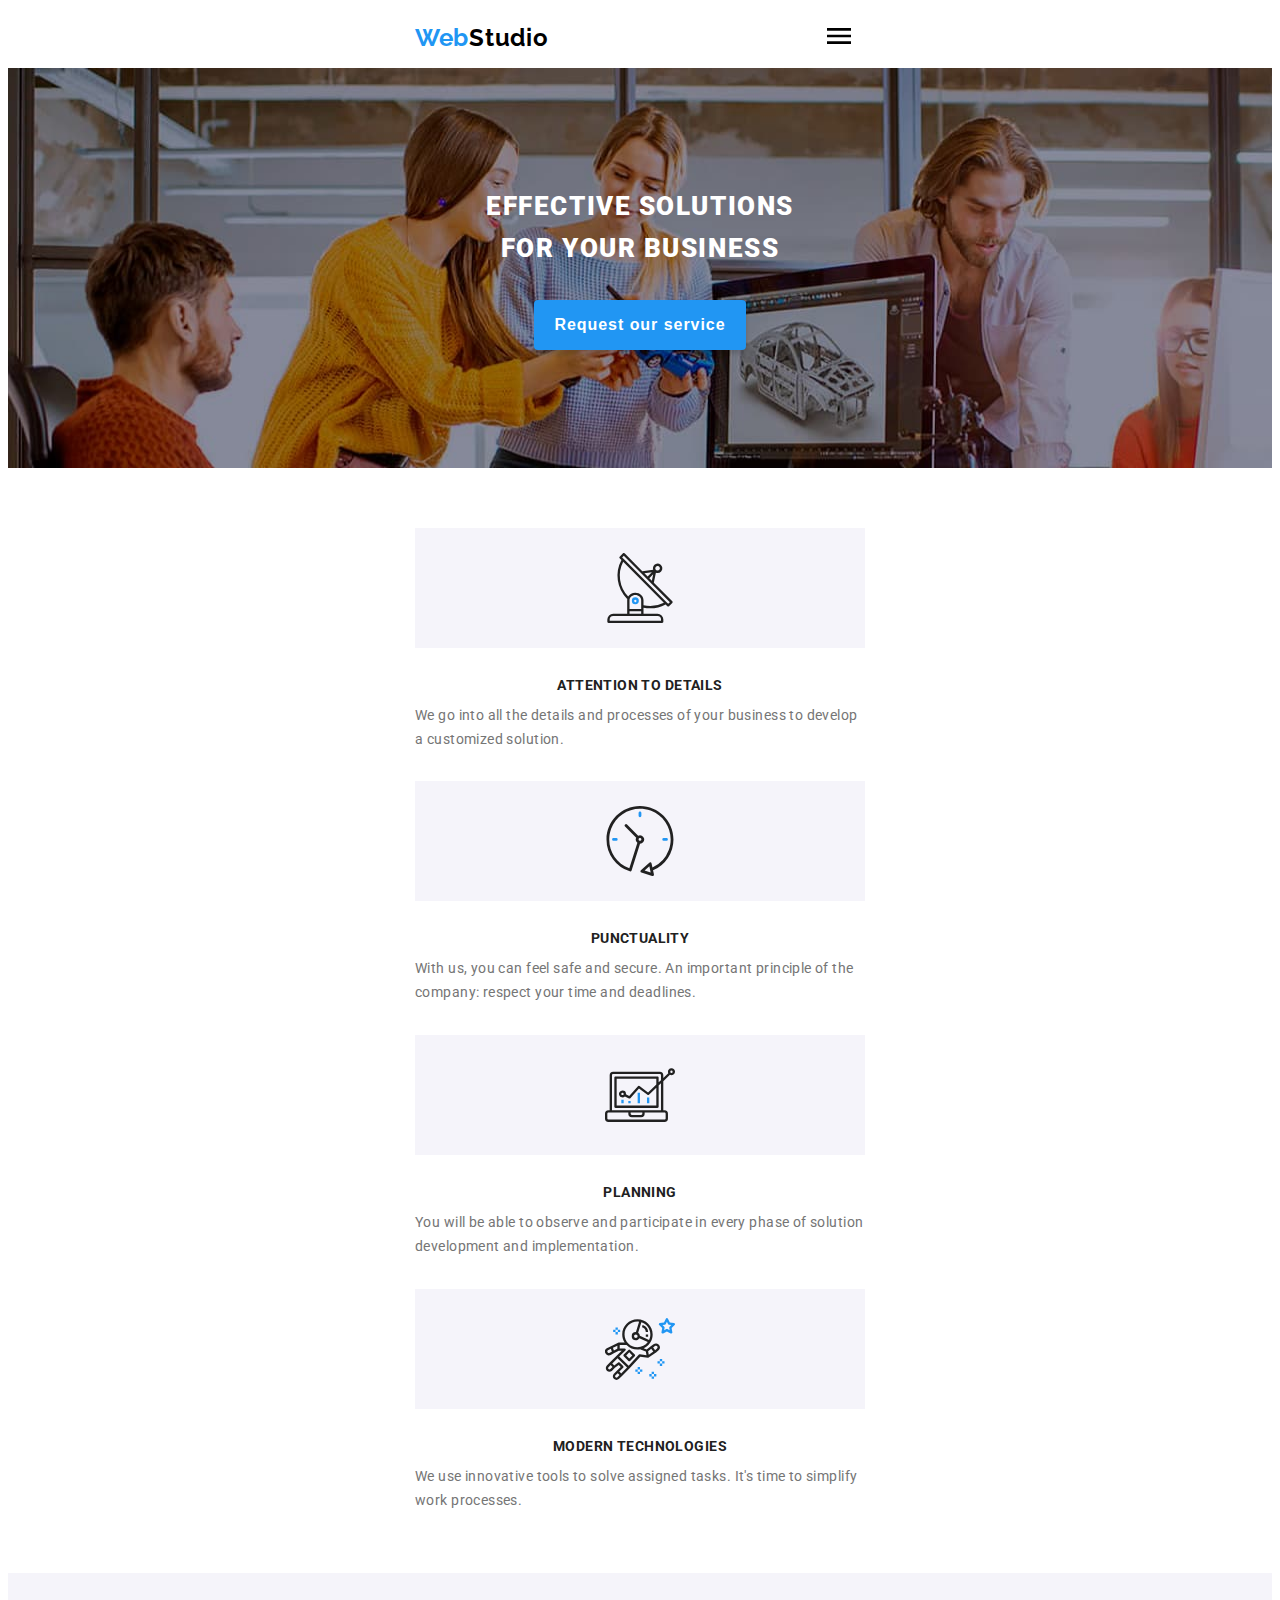
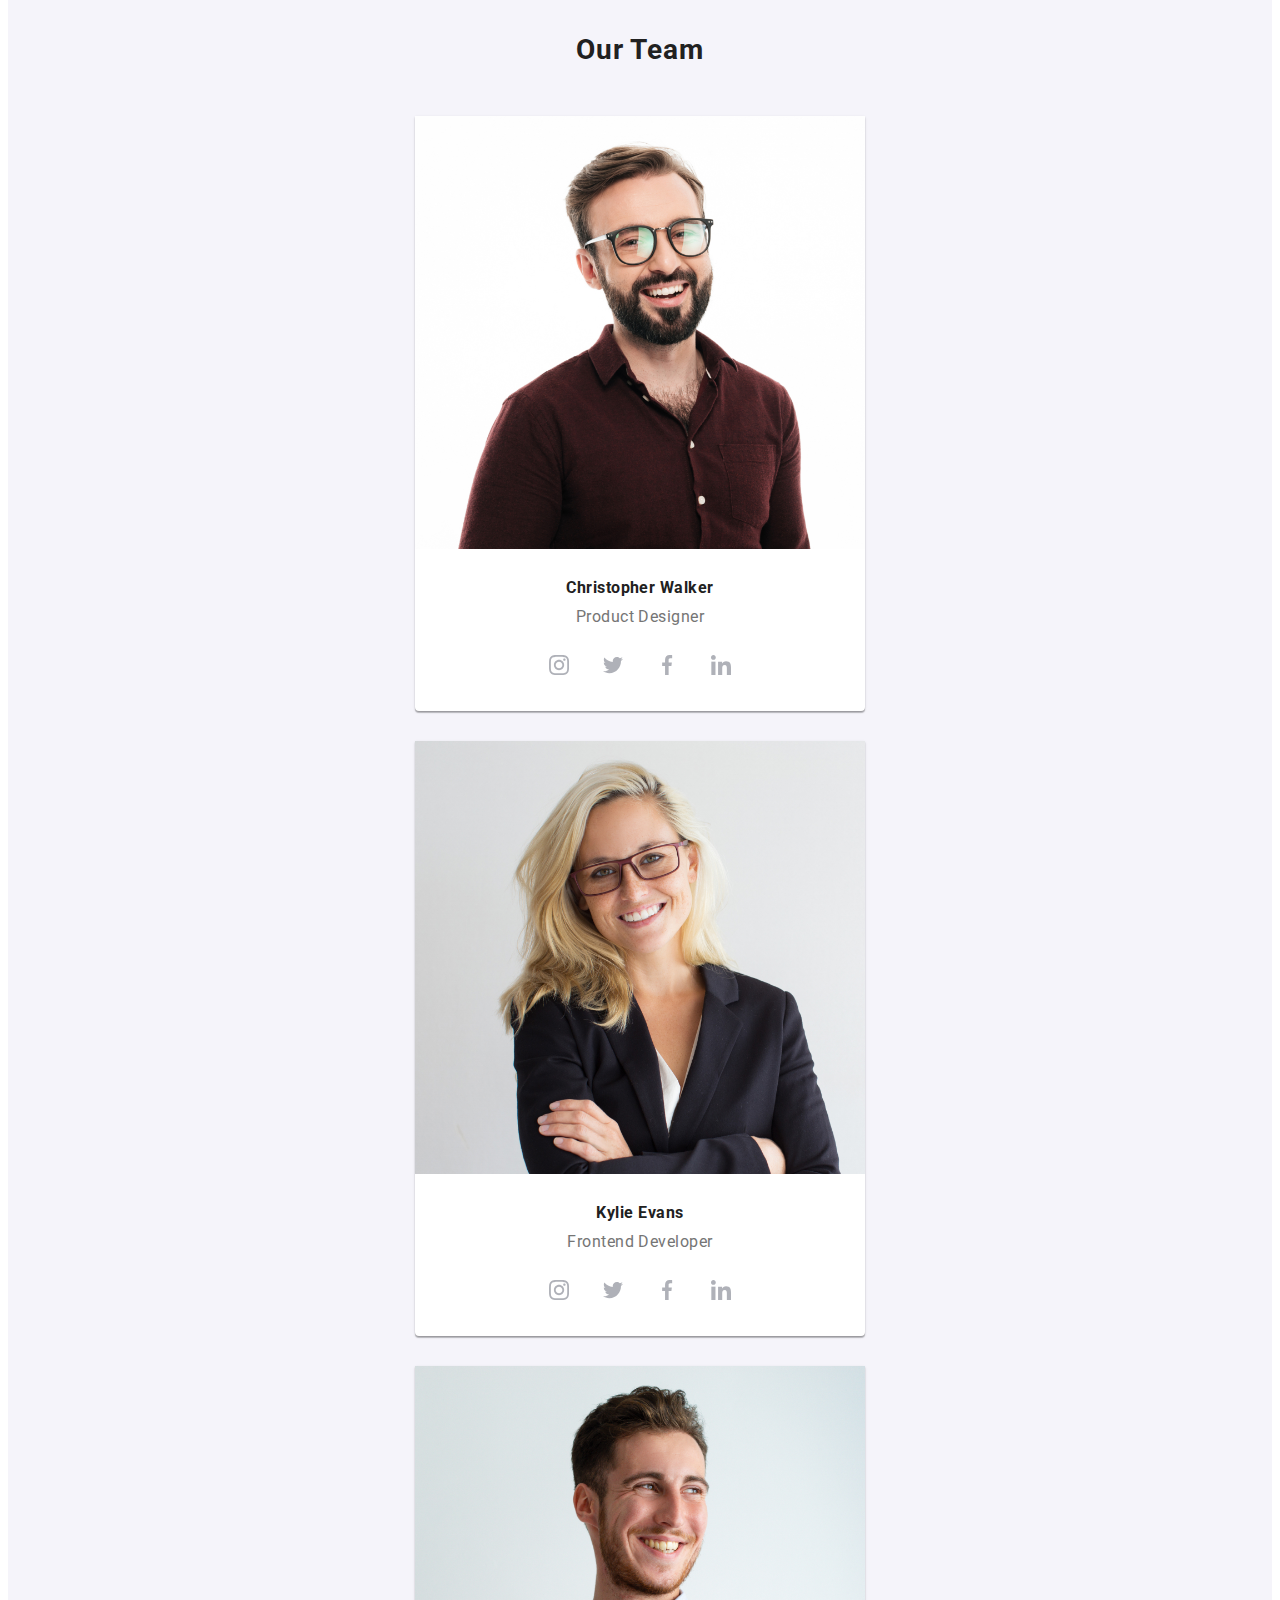
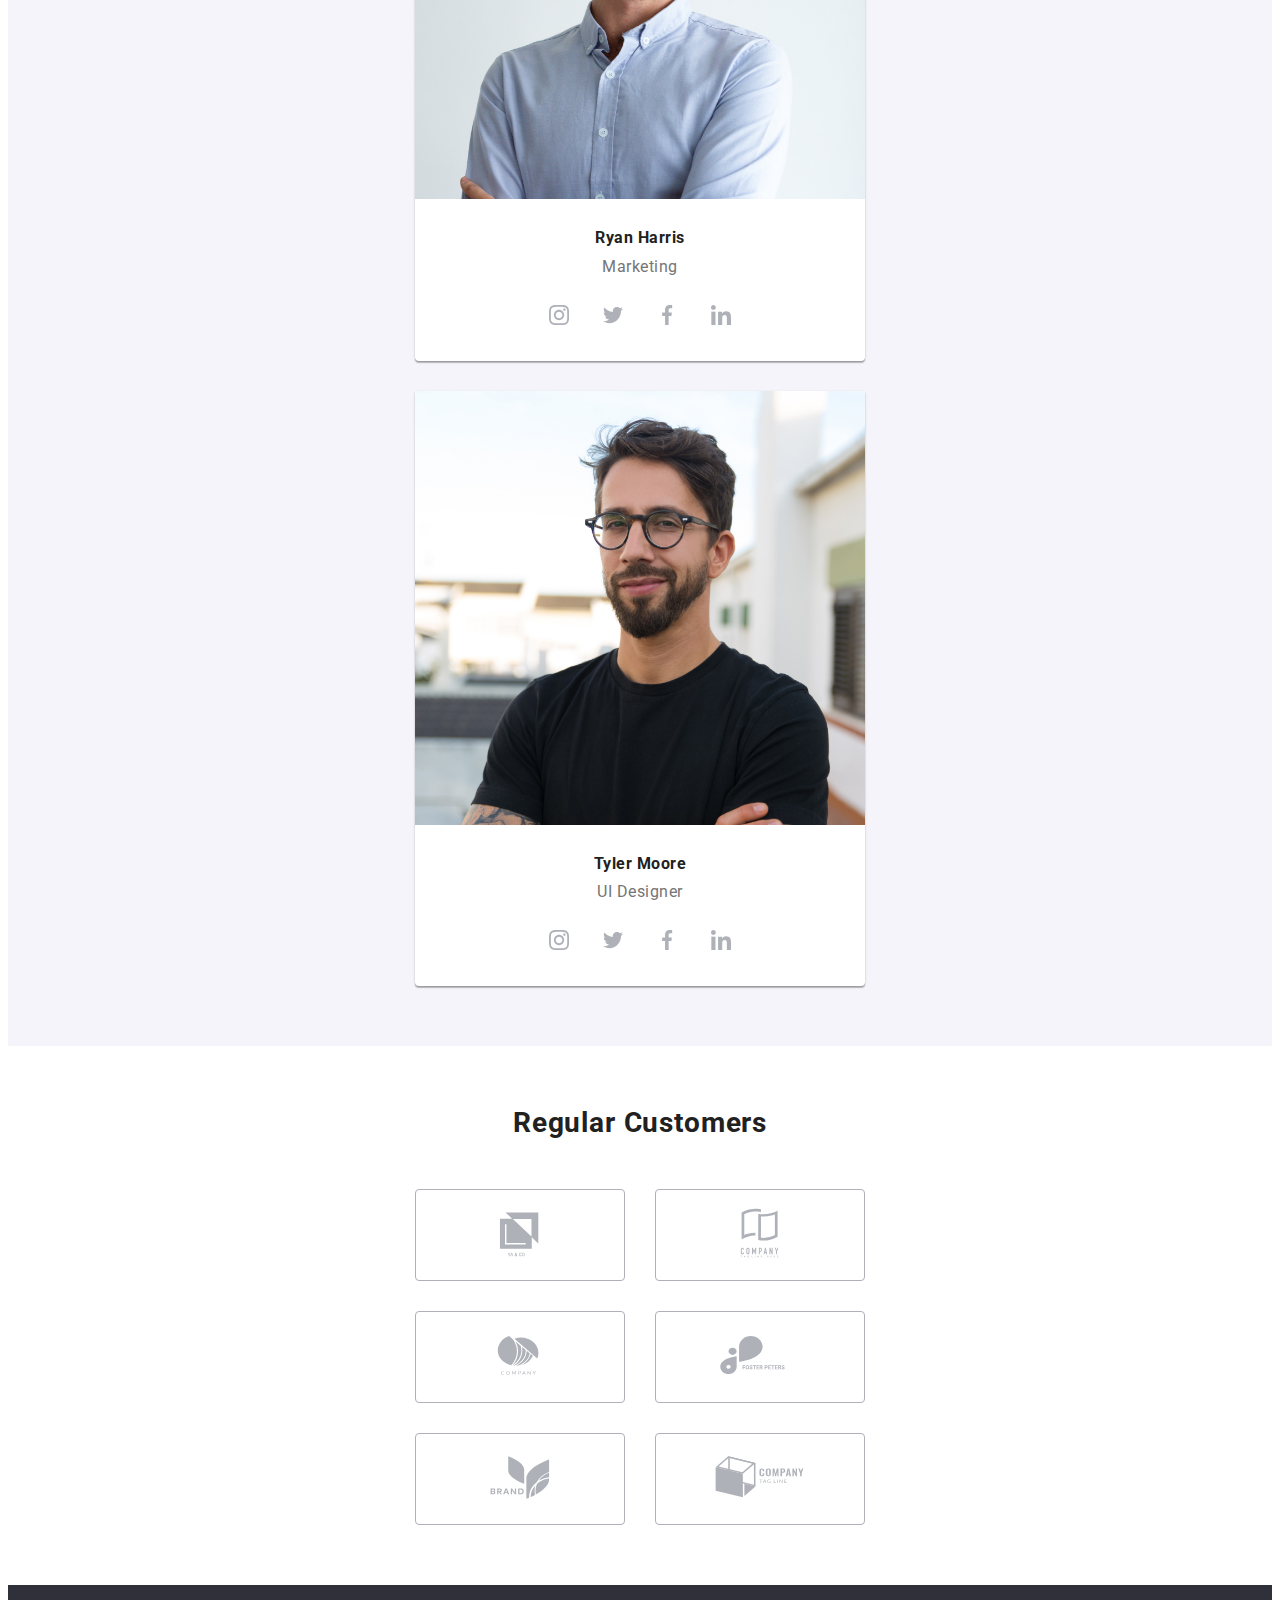
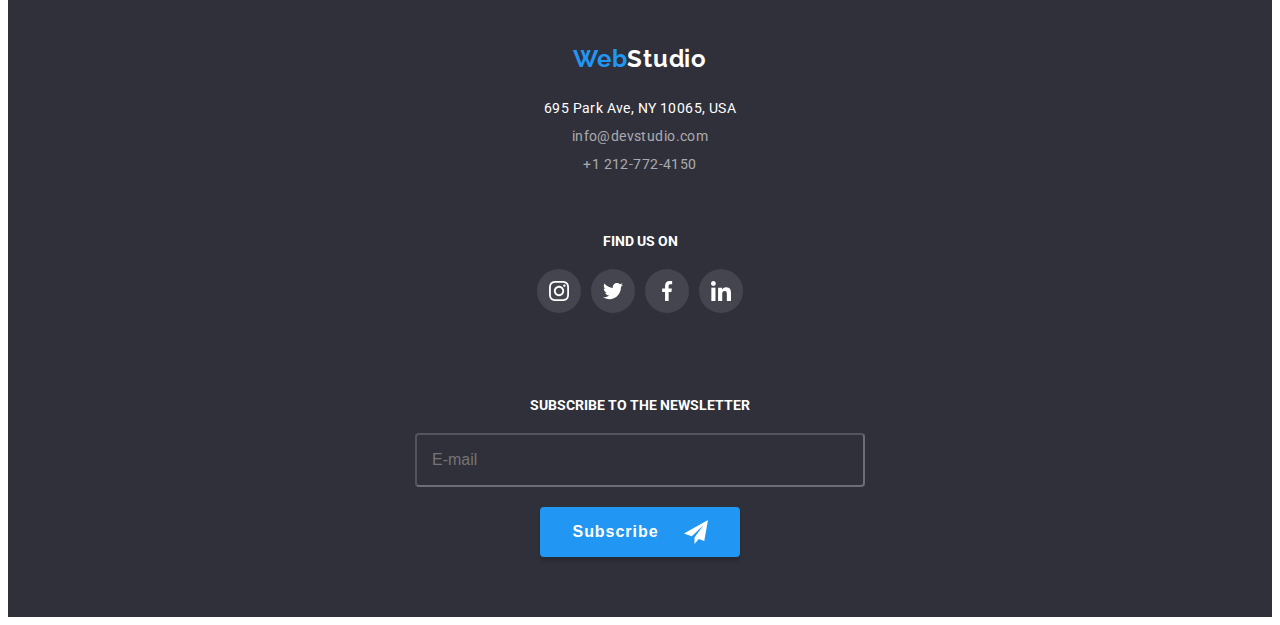
==== index.html @ 0360615e "mob-menu add" ====
<!DOCTYPE html>
<html lang="en">


<head>
    <meta charset="UTF-8">
    <meta http-equiv="X-UA-Compatible" content="IE=edge">
    <meta name="viewport" content="width=device-width, initial-scale=1.0">
    <title>WebStudio</title>
    <link rel="preconnect" href="https://fonts.googleapis.com">
    <link rel="preconnect" href="https://fonts.gstatic.com" crossorigin>
    <link
        href="https://fonts.googleapis.com/css2?family=Raleway:wght@700&family=Roboto:wght@400;500;700;900&display=swap"
        rel="stylesheet">
    <link rel="stylesheet" href="https://cdnjs.cloudflare.com/ajax/libs/modern-normalize/1.1.0/modern-normalize.min.css"
        integrity="sha512-wpPYUAdjBVSE4KJnH1VR1HeZfpl1ub8YT/NKx4PuQ5NmX2tKuGu6U/JRp5y+Y8XG2tV+wKQpNHVUX03MfMFn9Q=="
        crossorigin="anonymous" referrerpolicy="no-referrer" />

    <link rel="stylesheet" href="./css/main.min.css">
</head>

<body>

    <header class="header">
        <div class="container">
            <div class="mob-menu">
                <a href="index.html" class="logo" data-logo-hidden><span class="accent">Web</span>Studio</a>
                <button type="button" class="btn-burger" data-menu-button>
                    <svg width="40px" height="40" aria-label="switch mobile menu">
                        <use class="open-burger" href="./images/svg/symbol-defs-mobile.svg#icon-menu">
                        </use>
                        <use class="close-burger" href="./images/svg/symbol-defs-mobile.svg#icon-close">
                        </use>
                    </svg>
                </button>
            </div>
            <div class="menu" data-menu>
                <nav>
                    <ul class="nav-list">
                        <li class="item"><a href="#" class="nav-link">Studio</a></li>
                        <li class="item"><a href="./portfolio.html" class="nav-link">Portfolio</a></li>
                        <li class="item"><a href="#" class="nav-link">Contacts</a></li>
                    </ul>
                </nav>
                <div class="contact-link">
                    <a href="mailto:contact@forstudy.space" target="_blank" rel="nofollow noopener" class="mail">
                        <svg class="icon-envelope">
                            <use href="./images/symbol-defs.svg#icon-envelope"></use>
                        </svg>
                        info@devstudio.com</a>
                    <a href="tel:+380961111111" target="_blank" rel="nofollow noopener" class="phone">
                        <svg class="icon-phone">
                            <use href="./images/symbol-defs.svg#icon-smartphone"></use>
                        </svg>
                        +1 212-772-4150</a>
                </div>

                <div class="link-mobile">
                    <ul class="social-link-list is-hidden">
                        <li class="item"><a href="#">Instagram</a> </li>
                        <li class="item"><a href="#">Twitter</a> </li>
                        <li class="item"><a href="#">Facebook</a> </li>
                        <li class="item"><a href="#">LinkedIn</a> </li>
                    </ul>
                </div>
            </div>
        </div>
    </header>
    <main>
        <section class="hero">
            <div class="container">
                <h1 class="hero-tltle">Effective solutions <br>for your business</h1>
                <button type="button" class="hero-button" data-modal-open>Request our service</button>
            </div>
        </section>
        <section class="advantages">
            <div class="container">
                <h2 class="visually-hidden">Advantages</h2>
                <ul class="advantages-list">
                    <li class="item antena">
                        <h3 class="title">ATTENTION TO DETAILS</h3>
                        <p class="text">We go into all the details and processes of your business to
                            develop a customized solution.</p>
                    </li>
                    <li class="item clock">
                        <h3 class="title">PUNCTUALITY</h3>
                        <p class="text">With us, you can feel safe and secure. An important principle of
                            the company: respect your time and deadlines.</p>
                    </li>
                    <li class="item diagram">
                        <h3 class="title">PLANNING</h3>
                        <p class="text">You will be able to observe and participate in every phase of
                            solution development and implementation.
                        </p>
                    </li>
                    <li class="item astronaut">
                        <h3 class="title">mODERN TECHNOLOGIES</h3>
                        <p class="text">We use innovative tools to solve assigned tasks. It's time to
                            simplify work processes.</p>
                    </li>
                </ul>
            </div>
        </section>
        <section class="whatWeDo">
            <div class="container">
                <h2 class="title">What we do</h2>
                <ul class="whatWeDo-list">
                    <li class="item"><img src="./images/pic1.jpg" width="370" alt="picture1"></li>
                    <li class="item"><img src="./images/pic2.jpg" width="370" alt="picture2"></li>
                    <li class="item"><img src="./images/pic3.jpg" width="370" alt="picture3"></li>
                </ul>
            </div>
        </section>
        <section class="team">
            <div class="container">
                <h2 class="title">Our Team</h2>
                <ul class="team-list">
                    <li class="item">
                        <img src="./images/member1.jpg" class="photo" alt="photo Christopher Walker">
                        <h3 class="name">Christopher Walker</h3>
                        <p class="position">Product Designer</p>
                        <ul class="social-media-list">
                            <li>
                                <a href="#" class="social-link"> <svg class="icon">
                                        <use href="./images/symbol-defs.svg#icon-insta"></use>
                                    </svg></a>

                            </li>
                            <li> <a href="#" class="social-link"> <svg class="icon">
                                        <use href="./images/symbol-defs.svg#icon-twitter"></use>
                                    </svg></a>

                            </li>
                            <li> <a href="#" class="social-link"> <svg class="icon">
                                        <use href="./images/symbol-defs.svg#icon-facebook"></use>
                                    </svg></a>

                            </li>
                            <li> <a href="#" class="social-link"><svg class="icon">
                                        <use href="./images/symbol-defs.svg#icon-linkedin"></use>
                                    </svg></a>

                            </li>
                        </ul>

                    </li>
                    <li class="item">
                        <img src="./images/member2.jpg" class="photo" alt="photo Kylie Evans">
                        <h3 class="name">Kylie Evans</h3>
                        <p class="position">Frontend Developer</p>
                        <ul class="social-media-list">
                            <li>
                                <a href="#" class="social-link"> <svg class="icon">
                                        <use href="./images/symbol-defs.svg#icon-insta"></use>
                                    </svg></a>

                            </li>
                            <li> <a href="#" class="social-link"> <svg class="icon">
                                        <use href="./images/symbol-defs.svg#icon-twitter"></use>
                                    </svg></a>

                            </li>
                            <li> <a href="#" class="social-link"> <svg class="icon">
                                        <use href="./images/symbol-defs.svg#icon-facebook"></use>
                                    </svg></a>

                            </li>
                            <li> <a href="#" class="social-link"><svg class="icon">
                                        <use href="./images/symbol-defs.svg#icon-linkedin"></use>
                                    </svg></a>

                            </li>
                        </ul>

                    </li>
                    <li class="item">
                        <img src="./images/member3.jpg" class="photo" alt="photo Ryan Harris">
                        <h3 class="name">Ryan Harris</h3>
                        <p class="position">Marketing</p>
                        <ul class="social-media-list">
                            <li>
                                <a href="#" class="social-link"> <svg class="icon">
                                        <use href="./images/symbol-defs.svg#icon-insta"></use>
                                    </svg></a>

                            </li>
                            <li> <a href="#" class="social-link"> <svg class="icon">
                                        <use href="./images/symbol-defs.svg#icon-twitter"></use>
                                    </svg></a>

                            </li>
                            <li> <a href="#" class="social-link"> <svg class="icon">
                                        <use href="./images/symbol-defs.svg#icon-facebook"></use>
                                    </svg></a>

                            </li>
                            <li> <a href="#" class="social-link"><svg class="icon">
                                        <use href="./images/symbol-defs.svg#icon-linkedin"></use>
                                    </svg></a>

                            </li>
                        </ul>
                    </li>
                    <li class="item">
                        <img src="./images/member4.jpg" class="photo" alt="photo Tyler Moore">
                        <h3 class="name">Tyler Moore</h3>
                        <p class="position">UI Designer</p>
                        <ul class="social-media-list">
                            <li>
                                <a href="#" class="social-link"> <svg class="icon">
                                        <use href="./images/symbol-defs.svg#icon-insta"></use>
                                    </svg></a>

                            </li>
                            <li> <a href="#" class="social-link"> <svg class="icon">
                                        <use href="./images/symbol-defs.svg#icon-twitter"></use>
                                    </svg></a>

                            </li>
                            <li> <a href="#" class="social-link"> <svg class="icon">
                                        <use href="./images/symbol-defs.svg#icon-facebook"></use>
                                    </svg></a>

                            </li>
                            <li> <a href="#" class="social-link"><svg class="icon">
                                        <use href="./images/symbol-defs.svg#icon-linkedin"></use>
                                    </svg></a>

                            </li>
                        </ul>
                    </li>
                </ul>
            </div>
        </section>
        <section class="customers">
            <div class="container">
                <h2 class="title">Regular Customers</h2>
                <ul class="client-list">
                    <li class="item">
                        <a href="#" class="logo-client-link">
                            <svg class="logo-client">
                                <use href="./images/symbol-defs.svg#icon-Logo-client1"></use>
                            </svg>
                        </a>
                    </li>
                    <li class="item">
                        <a href="#" class="logo-client-link">
                            <svg class="logo-client">
                                <use href="./images/symbol-defs.svg#icon-Logo-client2"></use>
                            </svg>
                        </a>
                    </li>
                    <li class="item">
                        <a href="#" class="logo-client-link">
                            <svg class="logo-client">
                                <use href="./images/symbol-defs.svg#icon-Logo-client3"></use>
                            </svg>
                        </a>
                    </li>
                    <li class="item">
                        <a href="#" class="logo-client-link">
                            <svg class="logo-client">
                                <use href="./images/symbol-defs.svg#icon-Logo-client4"></use>
                            </svg>
                        </a>
                    </li>
                    <li class="item">
                        <a href="#" class="logo-client-link">
                            <svg class="logo-client">
                                <use href="./images/symbol-defs.svg#icon-Logo-client5"></use>
                            </svg>
                        </a>
                    </li>
                    <li class="item">
                        <a href="#" class="logo-client-link">
                            <svg class="logo-client">
                                <use href="./images/symbol-defs.svg#icon-Logo-client6"></use>
                            </svg>
                        </a>
                    </li>
                </ul>
            </div>
        </section>
    </main>
    <footer class="footer">
        <div class="container decoration-footer">
            <div class="contacts">
                <a href="index.html" class="logo white-logo"><span class="accent">Web</span>Studio</a>
                <address class="address">695 Park Ave, NY 10065, USA
                    <a href="mailto:contact@forstudy.space" target="_blank" rel="nofollow noopener"
                        class="footer-link">info@devstudio.com</a>
                    <a href="tel:+380961111111" target="_blank" rel="nofollow noopener" class="footer-link">+1
                        212-772-4150</a>
                </address>
            </div>
            <div class="social-media-footer">
                <p class="footer-text">Find us on</p>
                <ul class="social-media-list">
                    <li>
                        <a href="#" class="social-link"> <svg class="icon">
                                <use href="./images/symbol-defs.svg#icon-insta"></use>
                            </svg></a>

                    </li>
                    <li> <a href="#" class="social-link"> <svg class="icon">
                                <use href="./images/symbol-defs.svg#icon-twitter"></use>
                            </svg></a>

                    </li>
                    <li> <a href="#" class="social-link"> <svg class="icon">
                                <use href="./images/symbol-defs.svg#icon-facebook"></use>
                            </svg></a>

                    </li>
                    <li> <a href="#" class="social-link"><svg class="icon">
                                <use href="./images/symbol-defs.svg#icon-linkedin"></use>
                            </svg></a>

                    </li>
                </ul>
            </div>
            <div class="mailing">
                <p class="footer-text">Subscribe to the newsletter</p>
                <form class="footer-form">
                    <input type="email" placeholder="E-mail" class="footer-email">
                    <button class="btn footer-btn">
                        Subscribe
                        <svg class="icon-tg" xmlns="http://www.w3.org/2000/svg" viewBox="0 0 24 24">
                            <path d="M24 0L0 13.5L7.66994 16.3407L19.5 5.25002L10.5017 17.3896L10.509 
                                17.3923L10.5 17.3896V24.0001L14.8013 18.982L20.2501 21.0001L24 0Z" />
                        </svg>

                    </button>
                </form>
            </div>
        </div>
    </footer>
    <div class="backdrop is-hidden" data-modal>
        <div class="modal">
            <button class="btn-close" data-modal-close>
                <svg width="11" height="11" viewBox="0 0 11 11" xmlns="http://www.w3.org/2000/svg">
                    <path
                        d="M11 1.10786L9.89214 0L5.5 4.39214L1.10786 0L0 1.10786L4.39214 5.5L0 9.89214L1.10786 11L5.5 6.60786L9.89214 11L11 9.89214L6.60786 5.5L11 1.10786Z" />
                </svg>
            </button>
            <h2 class="title">Залиште свої дані, ми вам передзвонимо</h2>
            <form>
                <div class="field-form">
                    <label class="label-form">
                        <span class="text-form">Ім`я</span>
                        <input type="text" class="input-form">
                        <span class="icon-form">
                            <svg viewBox="0 0 18 18" xmlns="http://www.w3.org/2000/svg">
                                <g clip-path="url(#clip0_3_6998)">
                                    <path
                                        d="M9 9C10.6575 9 12 7.6575 12 6C12 4.3425 10.6575 3 9 3C7.3425 3 6 4.3425 6 6C6 7.6575 7.3425 9 9 9ZM9 10.5C6.9975 10.5 3 11.505 3 13.5V14.25C3 14.6625 3.3375 15 3.75 15H14.25C14.6625 15 15 14.6625 15 14.25V13.5C15 11.505 11.0025 10.5 9 10.5Z" />
                                </g>
                            </svg>
                        </span>
                    </label>
                </div>
                <div class="field-form">
                    <label class="label-form">
                        <span class="text-form">Телефон</span>
                        <input type="text" class="input-form">
                        <span class="icon-form">
                            <svg viewBox="0 0 18 18" xmlns="http://www.w3.org/2000/svg">
                                <g clip-path="url(#clip0_3_7004)">
                                    <path
                                        d="M13.996 11.1226L12.1579 10.9127C11.7164 10.862 11.2822 11.014 10.971 11.3252L9.63945 12.6568C7.59144 11.6147 5.91251 9.94296 4.87041 7.8877L6.20922 6.54888C6.5204 6.2377 6.67237 5.80349 6.62171 5.36205L6.41185 3.53836C6.325 2.80745 5.70988 2.25745 4.97173 2.25745H3.71976C2.902 2.25745 2.22175 2.93771 2.2724 3.75547C2.65595 9.93572 7.59868 14.8712 13.7717 15.2548C14.5894 15.3054 15.2697 14.6252 15.2697 13.8074V12.5555C15.2769 11.8245 14.7269 11.2094 13.996 11.1226Z" />
                                </g>
                            </svg>
                        </span>
                    </label>
                </div>
                <div class="field-form">
                    <label class="label-form">
                        <span class="text-form">Пошта</span>
                        <input type="text" class="input-form">
                        <span class="icon-form">
                            <svg viewBox="0 0 18 18" xmlns="http://www.w3.org/2000/svg">
                                <g clip-path="url(#clip0_3_7010)">
                                    <path
                                        d="M15 3H3C2.175 3 1.5075 3.675 1.5075 4.5L1.5 13.5C1.5 14.325 2.175 15 3 15H15C15.825 15 16.5 14.325 16.5 13.5V4.5C16.5 3.675 15.825 3 15 3ZM14.7 6.1875L9.3975 9.5025C9.1575 9.6525 8.8425 9.6525 8.6025 9.5025L3.3 6.1875C3.1125 6.0675 3 5.865 3 5.6475C3 5.145 3.5475 4.845 3.975 5.1075L9 8.25L14.025 5.1075C14.4525 4.845 15 5.145 15 5.6475C15 5.865 14.8875 6.0675 14.7 6.1875Z" />
                                </g>
                            </svg>

                        </span>
                    </label>
                </div>
                <div class="field-form textarea">
                    <label class="label-form">
                        <span class="text-form">Коментар</span>
                        <textarea placeholder="Введіть текст" class="textarea-form"></textarea>
                    </label>
                </div>
                <div class="field-form ">
                    <label class="label-form checkbox">
                        <input type="checkbox" value="confirm" class="checkbox">
                        <span class="check">
                        </span>
                        <span class="text-form checkbox">Погоджуюся з розсилкою та приймаю <a href="#"
                                class="contract-terms">Умови
                                договору</a> </span>
                    </label>
                </div>
                <div class="field-form submit-button">
                    <button type="submit" class="btn btn-form">Відправити</button>
                </div>
            </form>
        </div>
    </div>
    <script src="./js/modal.js"></script>
    <script src="./js/menu.js"></script>
</body>

</html>
---- css/main.min.css ----
html{box-sizing:border-box;margin-left:auto;margin-right:auto}section{padding-top:60px;padding-bottom:60px}*,*::after,*::before{box-sizing:inherit}body{font-family:"Roboto",sans-serif;font-weight:500;font-size:14px}a{color:var(--main-color);cursor:pointer;text-decoration:none}ul{margin-top:0;margin-bottom:0;padding-left:0}li{list-style:none}img{display:block}.container{max-width:480px;padding-left:15px;padding-right:15px;margin-left:auto;margin-right:auto}:root{--main-color: #212121;--accent-color: #2196f3;--bg-color: #2f303a;--secondary-color: #757575}.accent{color:var(--accent-color)}.visually-hidden{position:absolute;width:1px;height:1px;margin:-1px;padding:0;overflow:hidden;border:0;clip:rect(0 0 0 0)}.title{margin-top:0;margin-bottom:50px;font-size:28px;line-height:1.18;text-align:center;letter-spacing:.03em;color:var(--main-color)}.logo{display:inline-block;padding-top:16px;padding-bottom:16px;font-family:"Raleway",sans-serif;font-weight:700;font-size:24px;line-height:1.16;letter-spacing:.03em;color:#000}.logo.is-hidden{opacity:0}.hero-button,.footer-btn{font-weight:700;font-size:16px;line-height:1.88;text-align:center;letter-spacing:.06em;border-radius:4px;border:none;background-color:var(--accent-color);box-shadow:0px 4px 4px rgba(0,0,0,.15);color:#fff}.hero-button:hover,.footer-btn:hover{background-color:#0571c9;color:#fff}.hero-button:active,.footer-btn:active{background-color:#02579d}.nav-list,.contact-link{display:none}.mob-menu{display:flex;justify-content:space-between}.btn-burger{background-color:rgba(0,0,0,0);border:none}.btn-burger:hover svg{fill:var(--accent-color)}.close-burger.is-hidden{display:none}.footer{background-color:#2f303a;padding-top:60px;padding-bottom:60px;text-align:center;color:#fff}.logo.white-logo{padding:0;margin-bottom:28px;color:#fff}.address{margin-bottom:60px;font-weight:400;font-style:normal;line-height:1.14;letter-spacing:.03em}.address .footer-link{display:block;margin-top:12px;color:rgba(255,255,255,.6)}.footer-text{margin-top:0;margin-bottom:20px;font-weight:700;text-transform:uppercase}.social-media-footer{margin-bottom:60px}.social-media-footer li .social-link{border-radius:50%;background-color:rgba(255,255,255,.1)}.social-media-footer li .social-link .icon{fill:#fff}.footer-email{width:100%;padding:15px;margin-bottom:20px;font-size:16px;line-height:1.25;border-radius:4px;border-color:rgba(255,255,255,.3);background-color:inherit;color:inherit}.footer-email:focus-visible{outline:1px solid #fff}.footer-email ::-moz-placeholder{color:rgba(255,255,255,.3)}.footer-email :-ms-input-placeholder{color:rgba(255,255,255,.3)}.footer-email ::placeholder{color:rgba(255,255,255,.3)}.footer-btn{display:inline-flex;justify-content:center;align-items:center;width:200px;padding:12px 0;font-weight:900;line-height:1.6}.footer-btn .icon-tg{width:24px;height:24px;fill:#fff;margin-left:25px}.hero{background-color:rgba(47,48,58,.4);background-image:url("../images/hero_bg.jpg");padding:118px 0;text-align:center}.hero-tltle{color:#fff;margin-top:0;margin-bottom:30px;font-weight:900;font-size:26px;line-height:1.61;letter-spacing:.06em;text-transform:uppercase}.hero-button{padding:10px 20px}.advantages-list .item::before{content:"";display:block;max-width:100%;height:120px;margin-bottom:30px;background-color:#f5f4fa;background-repeat:no-repeat;background-size:70px 70px;background-position:center}.advantages-list .item .title{margin-bottom:10px;margin-top:0;text-align:center;font-size:14px;line-height:1.14;letter-spacing:.03em;text-transform:uppercase;color:var(--main-color)}.advantages-list .item .text{margin-top:0;margin-bottom:30px;font-weight:400;line-height:1.71;letter-spacing:.03em;color:var(--secondary-color)}.advantages-list .item:last-child .text{margin-bottom:0}.antena::before{background-image:url("../images/antena.svg")}.clock::before{background-image:url("../images/clock.svg")}.diagram::before{background-image:url("../images/diagram.svg")}.astronaut::before{background-image:url("../images/astronaut.svg")}.whatWeDo{display:none}.team{background-color:#f5f4fa}.team-list .item{background-color:#fff;box-shadow:0px 1px 3px rgba(0,0,0,.12),0px 1px 1px rgba(0,0,0,.14),0px 2px 1px rgba(0,0,0,.2);border-radius:0px 0px 4px 4px}.team-list .item:not(:last-child){margin-bottom:30px}.team-list .item .photo{width:100%;margin-bottom:30px}.team-list .item .name{margin-top:0;margin-bottom:10px;font-size:16px;line-height:1.18;text-align:center;letter-spacing:.03em;color:var(--main-color)}.team-list .item .position{margin-top:0;margin-bottom:16px;font-weight:400;font-size:16px;line-height:1.18;text-align:center;letter-spacing:.03em;color:var(--secondary-color)}.social-media-list{display:flex;justify-content:center}.social-media-list li:not(:last-child){margin-right:10px;margin-bottom:24px}.social-link{display:flex;align-items:center;justify-content:center;width:44px;height:44px;border-radius:50%}.social-link:hover{background-color:var(--accent-color)}.social-link:hover .icon{fill:#fff}.icon{width:20px;height:20px;fill:#afb1b8}.client-list{display:flex;flex-wrap:wrap}.client-list .item:not(:nth-child(even)){margin-right:30px}.client-list .item:nth-child(-n+4){margin-bottom:30px}.client-list .item{display:flex;width:calc(50% - 15px);height:92px;align-items:center;justify-content:center;border:1px solid #afb1b8;border-radius:4px}.client-list .item:hover{border-color:var(--accent-color)}.client-list .item:hover .logo-client{fill:var(--accent-color)}.logo-client{width:100px;height:60px;fill:#afb1b8}.nav-list{display:block;margin-bottom:306px;font-size:40px;line-height:1.17;letter-spacing:.02em}.nav-list .item:not(:last-child){margin-bottom:25px}.nav-list .item a:hover{color:var(--accent-color)}.contact-link{display:flex;flex-direction:column-reverse}.contact-link svg{display:none}.contact-link .mail{font-size:24px;line-height:1.17;letter-spacing:.02em;color:#757575;margin-bottom:64px}.contact-link .phone{font-size:34px;line-height:1.17;letter-spacing:.02em;color:var(--accent-color);margin-bottom:32px}.social-link-list{display:flex;margin-bottom:48px}.social-link-list .item{padding-left:10px;padding-right:10px;border-left:1px solid rgba(33,33,33,.2)}.social-link-list .item a{color:var(--accent-color)}.social-link-list .item:first-child{padding-left:0;border:none}.social-link-list .item:last-child{padding-right:0}.btn-burger .close-burger{display:none}.btn-burger.is-open .close-burger{display:block}.btn-burger.is-open .open-burger{display:none}.menu{display:none}.menu.is-open{display:block}.backdrop.is-hidden{display:none}/*# sourceMappingURL=main.min.css.map */
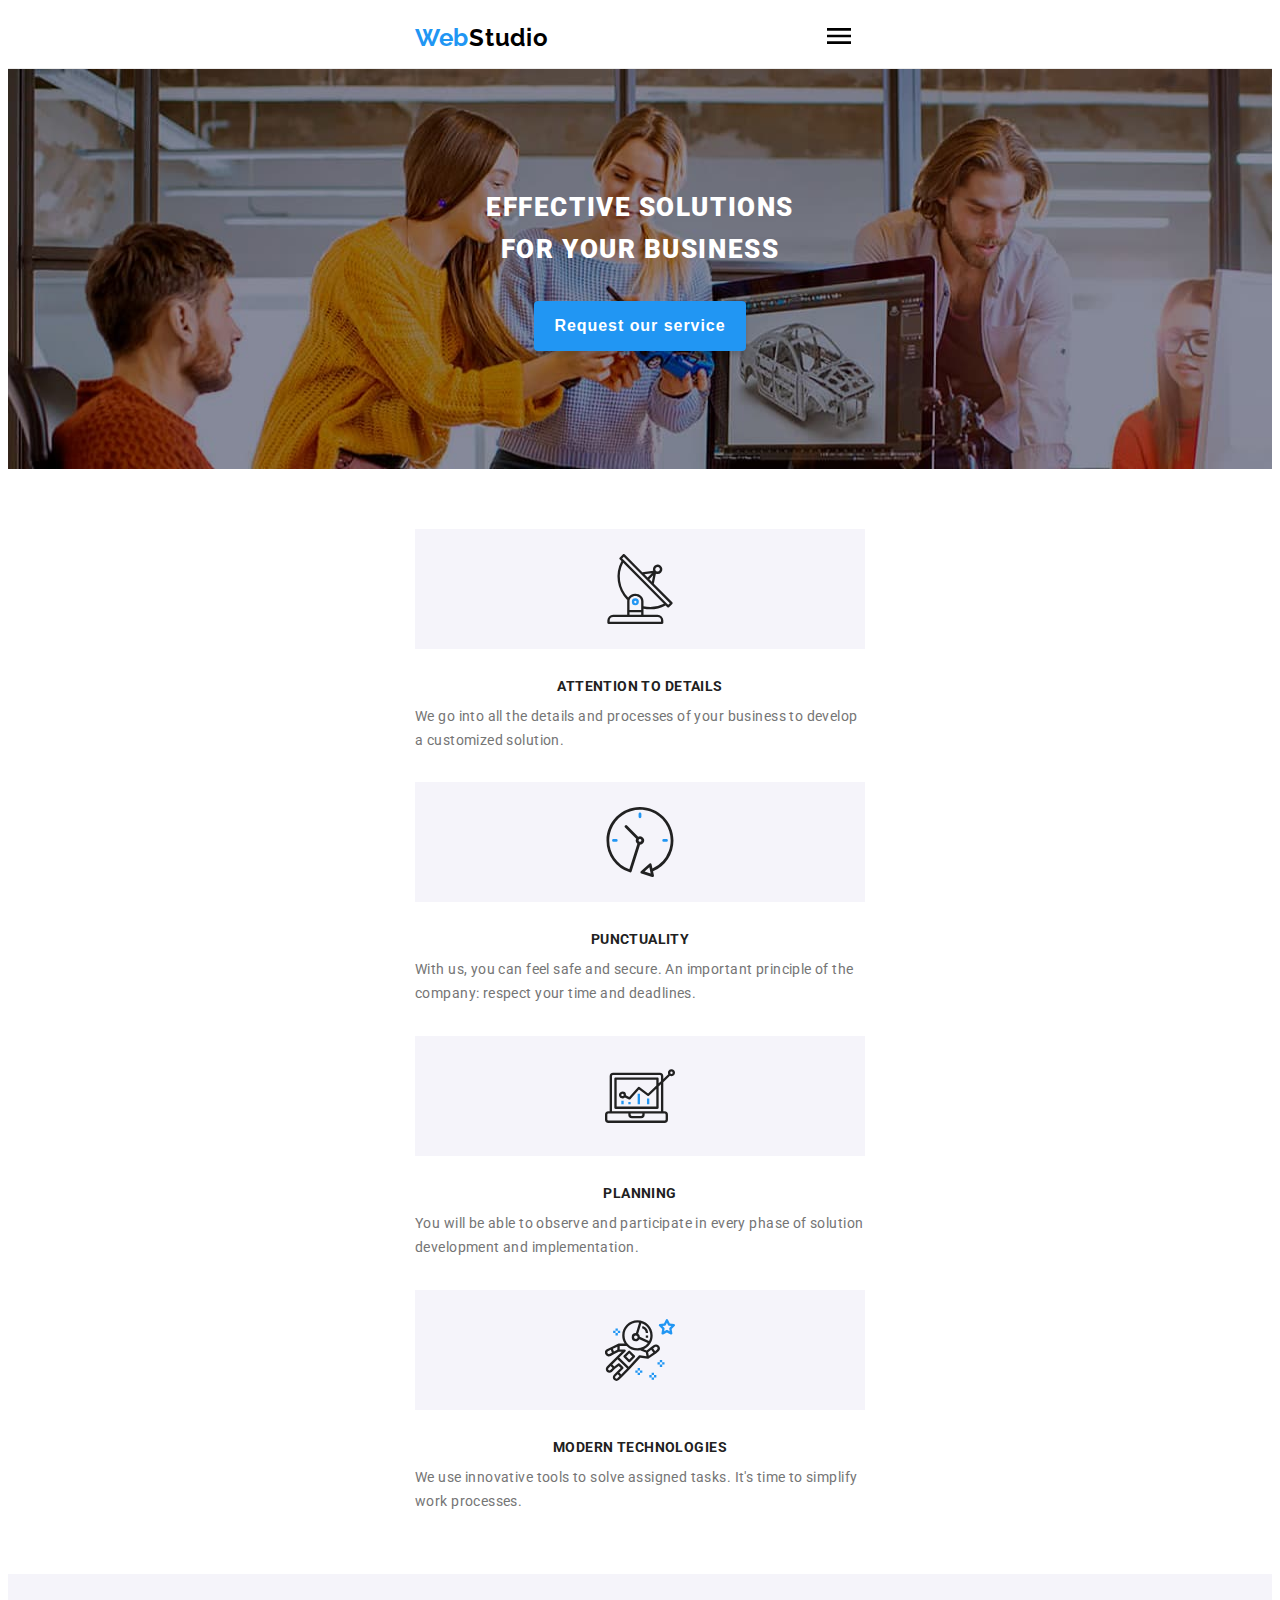
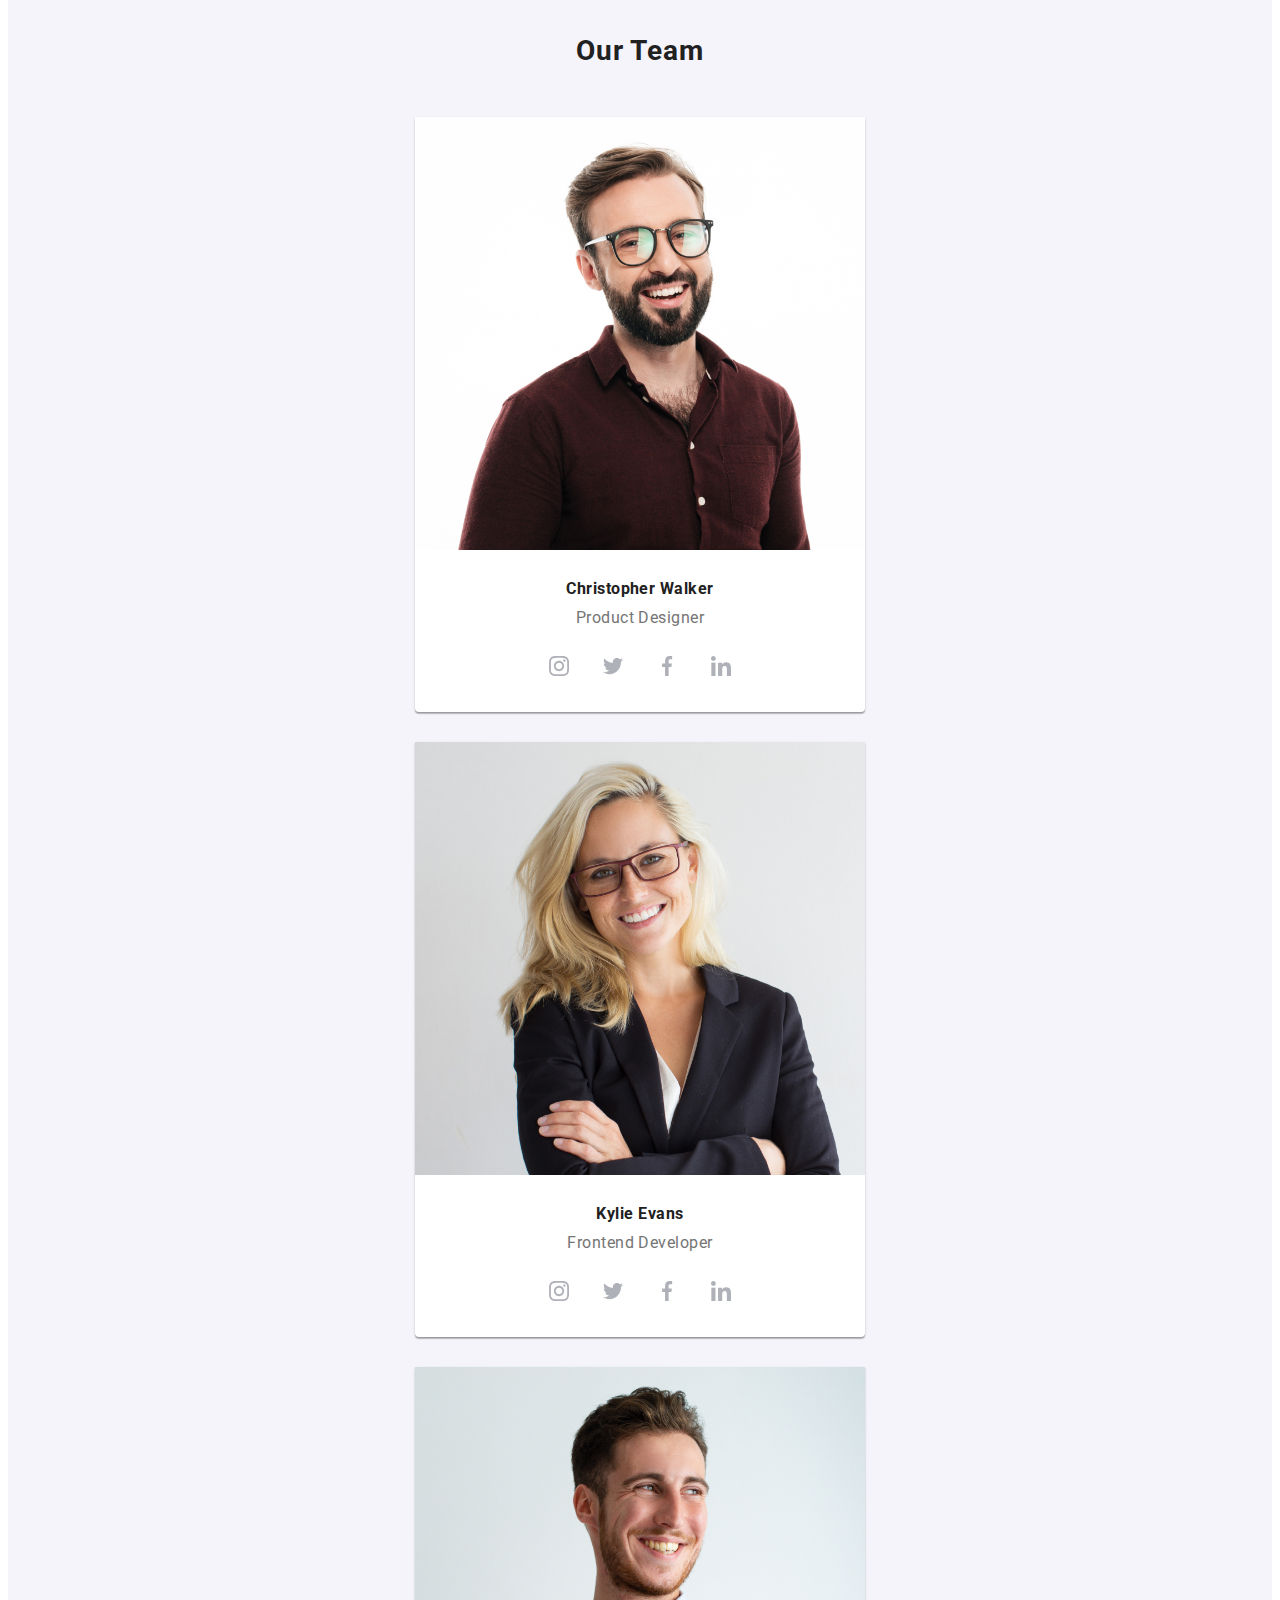
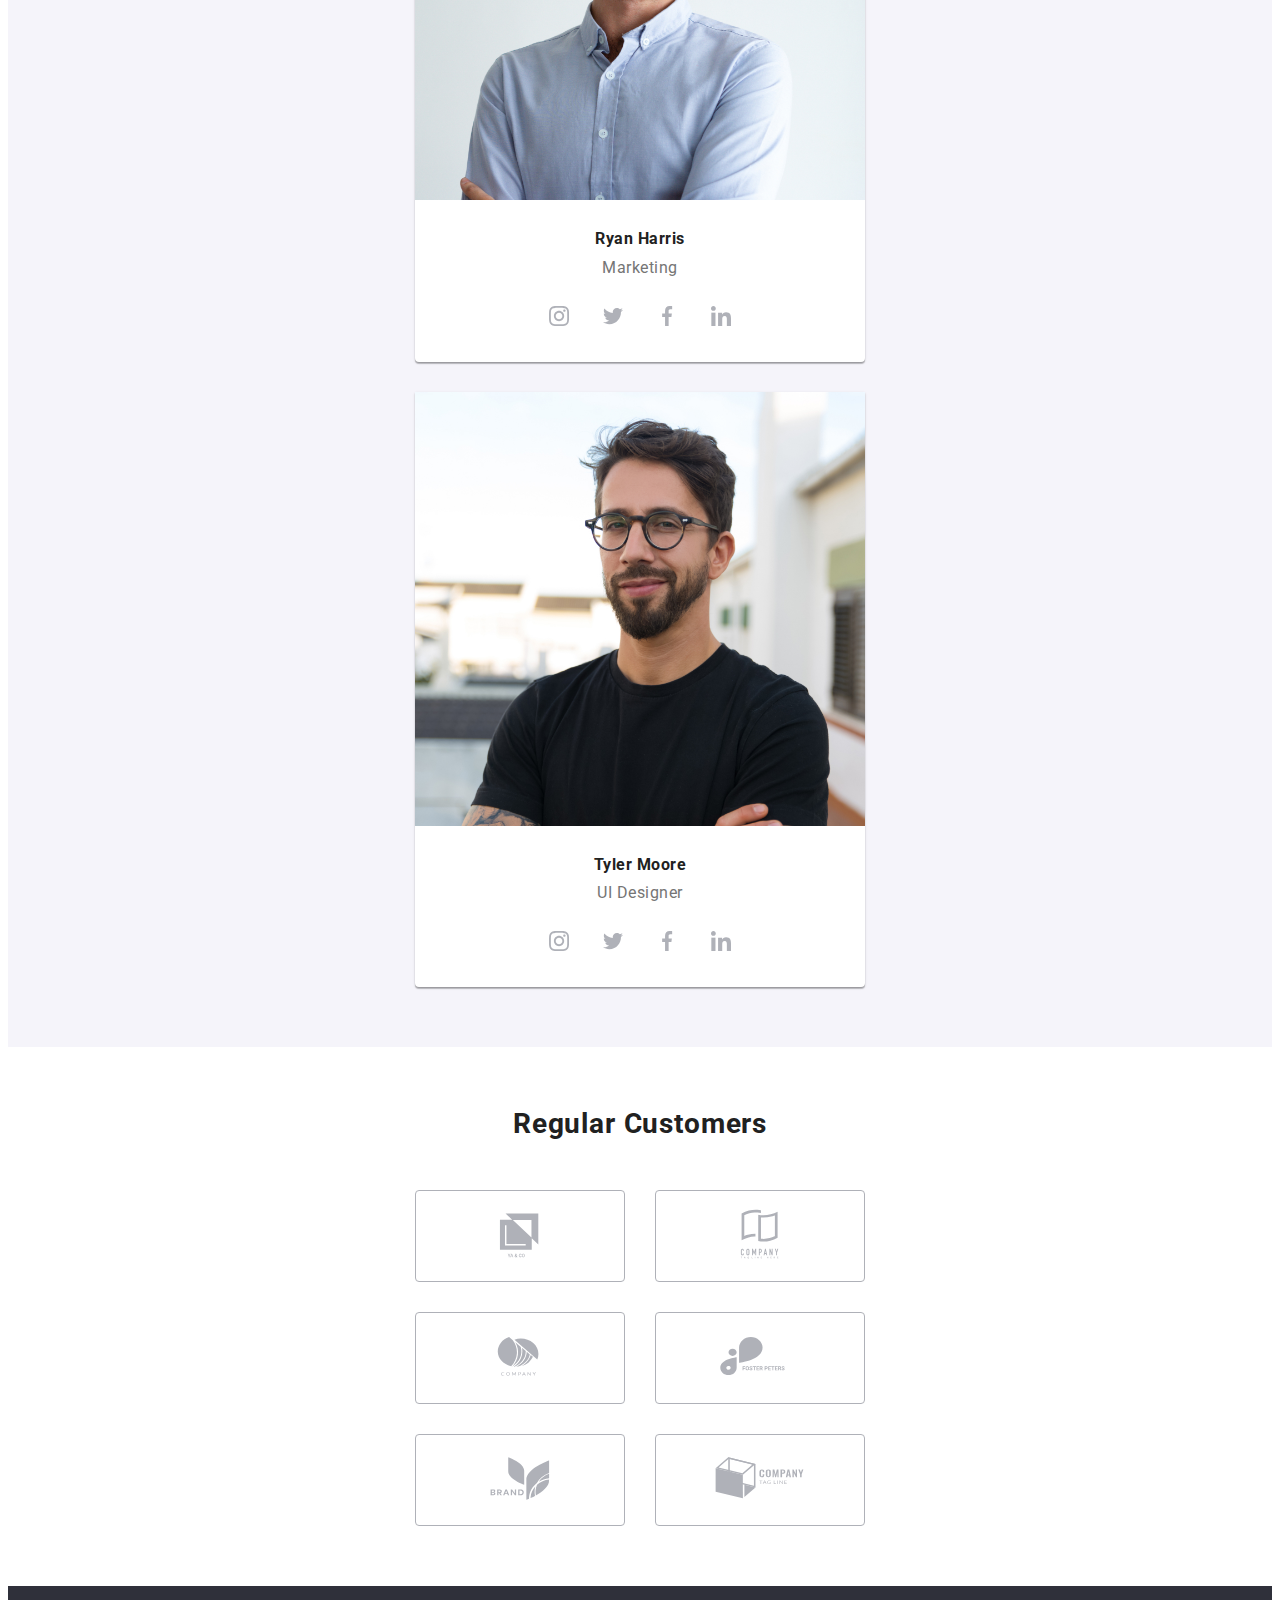
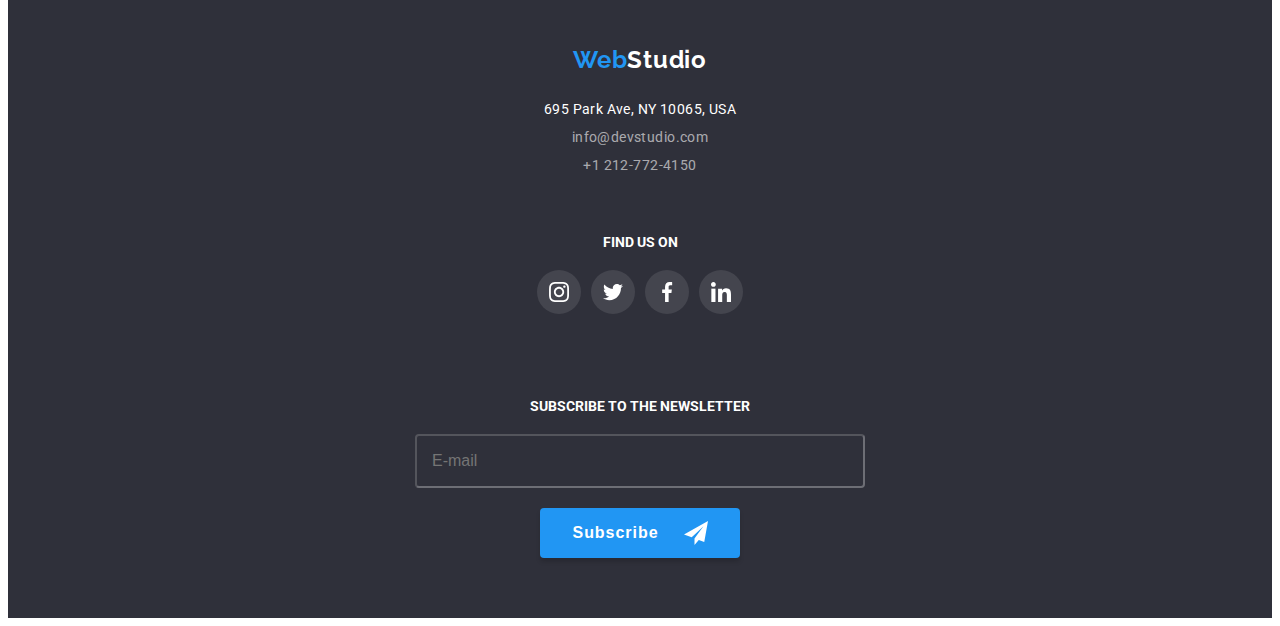
==== commit c4b39abe: "portfolio" ====
--- a/index.html
+++ b/index.html
@@ -34,7 +34,7 @@
                     </svg>
                 </button>
             </div>
-            <div class="menu" data-menu>
+            <div class="menu-container" data-menu>
                 <nav>
                     <ul class="nav-list">
                         <li class="item"><a href="#" class="nav-link">Studio</a></li>
@@ -343,11 +343,11 @@
                         d="M11 1.10786L9.89214 0L5.5 4.39214L1.10786 0L0 1.10786L4.39214 5.5L0 9.89214L1.10786 11L5.5 6.60786L9.89214 11L11 9.89214L6.60786 5.5L11 1.10786Z" />
                 </svg>
             </button>
-            <h2 class="title">Залиште свої дані, ми вам передзвонимо</h2>
+            <h2 class="title">Leave your information and we'll call you back</h2>
             <form>
                 <div class="field-form">
                     <label class="label-form">
-                        <span class="text-form">Ім`я</span>
+                        <span class="text-form">Name</span>
                         <input type="text" class="input-form">
                         <span class="icon-form">
                             <svg viewBox="0 0 18 18" xmlns="http://www.w3.org/2000/svg">
@@ -361,7 +361,7 @@
                 </div>
                 <div class="field-form">
                     <label class="label-form">
-                        <span class="text-form">Телефон</span>
+                        <span class="text-form">Telephone</span>
                         <input type="text" class="input-form">
                         <span class="icon-form">
                             <svg viewBox="0 0 18 18" xmlns="http://www.w3.org/2000/svg">
@@ -375,7 +375,7 @@
                 </div>
                 <div class="field-form">
                     <label class="label-form">
-                        <span class="text-form">Пошта</span>
+                        <span class="text-form">E-mail</span>
                         <input type="text" class="input-form">
                         <span class="icon-form">
                             <svg viewBox="0 0 18 18" xmlns="http://www.w3.org/2000/svg">
@@ -390,22 +390,21 @@
                 </div>
                 <div class="field-form textarea">
                     <label class="label-form">
-                        <span class="text-form">Коментар</span>
-                        <textarea placeholder="Введіть текст" class="textarea-form"></textarea>
+                        <span class="text-form">Comments</span>
+                        <textarea placeholder="Enter the text" class="textarea-form"></textarea>
                     </label>
                 </div>
-                <div class="field-form ">
+                <div class="field-form">
                     <label class="label-form checkbox">
                         <input type="checkbox" value="confirm" class="checkbox">
                         <span class="check">
                         </span>
-                        <span class="text-form checkbox">Погоджуюся з розсилкою та приймаю <a href="#"
-                                class="contract-terms">Умови
-                                договору</a> </span>
+                        <span class="text-form checkbox">I agree with the letter and accept the 
+                            <a href="#" class="contract-terms"> Terms and Conditions</a> </span>
                     </label>
                 </div>
-                <div class="field-form submit-button">
-                    <button type="submit" class="btn btn-form">Відправити</button>
+                <div class="submit-button">
+                    <button type="submit" class="btn-form">Send</button>
                 </div>
             </form>
         </div>
--- a/css/main.min.css
+++ b/css/main.min.css
@@ -1 +1 @@
-html{box-sizing:border-box;margin-left:auto;margin-right:auto}section{padding-top:60px;padding-bottom:60px}*,*::after,*::before{box-sizing:inherit}body{font-family:"Roboto",sans-serif;font-weight:500;font-size:14px}a{color:var(--main-color);cursor:pointer;text-decoration:none}ul{margin-top:0;margin-bottom:0;padding-left:0}li{list-style:none}img{display:block}.container{max-width:480px;padding-left:15px;padding-right:15px;margin-left:auto;margin-right:auto}:root{--main-color: #212121;--accent-color: #2196f3;--bg-color: #2f303a;--secondary-color: #757575}.accent{color:var(--accent-color)}.visually-hidden{position:absolute;width:1px;height:1px;margin:-1px;padding:0;overflow:hidden;border:0;clip:rect(0 0 0 0)}.title{margin-top:0;margin-bottom:50px;font-size:28px;line-height:1.18;text-align:center;letter-spacing:.03em;color:var(--main-color)}.logo{display:inline-block;padding-top:16px;padding-bottom:16px;font-family:"Raleway",sans-serif;font-weight:700;font-size:24px;line-height:1.16;letter-spacing:.03em;color:#000}.logo.is-hidden{opacity:0}.hero-button,.footer-btn{font-weight:700;font-size:16px;line-height:1.88;text-align:center;letter-spacing:.06em;border-radius:4px;border:none;background-color:var(--accent-color);box-shadow:0px 4px 4px rgba(0,0,0,.15);color:#fff}.hero-button:hover,.footer-btn:hover{background-color:#0571c9;color:#fff}.hero-button:active,.footer-btn:active{background-color:#02579d}.nav-list,.contact-link{display:none}.mob-menu{display:flex;justify-content:space-between}.btn-burger{background-color:rgba(0,0,0,0);border:none}.btn-burger:hover svg{fill:var(--accent-color)}.close-burger.is-hidden{display:none}.footer{background-color:#2f303a;padding-top:60px;padding-bottom:60px;text-align:center;color:#fff}.logo.white-logo{padding:0;margin-bottom:28px;color:#fff}.address{margin-bottom:60px;font-weight:400;font-style:normal;line-height:1.14;letter-spacing:.03em}.address .footer-link{display:block;margin-top:12px;color:rgba(255,255,255,.6)}.footer-text{margin-top:0;margin-bottom:20px;font-weight:700;text-transform:uppercase}.social-media-footer{margin-bottom:60px}.social-media-footer li .social-link{border-radius:50%;background-color:rgba(255,255,255,.1)}.social-media-footer li .social-link .icon{fill:#fff}.footer-email{width:100%;padding:15px;margin-bottom:20px;font-size:16px;line-height:1.25;border-radius:4px;border-color:rgba(255,255,255,.3);background-color:inherit;color:inherit}.footer-email:focus-visible{outline:1px solid #fff}.footer-email ::-moz-placeholder{color:rgba(255,255,255,.3)}.footer-email :-ms-input-placeholder{color:rgba(255,255,255,.3)}.footer-email ::placeholder{color:rgba(255,255,255,.3)}.footer-btn{display:inline-flex;justify-content:center;align-items:center;width:200px;padding:12px 0;font-weight:900;line-height:1.6}.footer-btn .icon-tg{width:24px;height:24px;fill:#fff;margin-left:25px}.hero{background-color:rgba(47,48,58,.4);background-image:url("../images/hero_bg.jpg");padding:118px 0;text-align:center}.hero-tltle{color:#fff;margin-top:0;margin-bottom:30px;font-weight:900;font-size:26px;line-height:1.61;letter-spacing:.06em;text-transform:uppercase}.hero-button{padding:10px 20px}.advantages-list .item::before{content:"";display:block;max-width:100%;height:120px;margin-bottom:30px;background-color:#f5f4fa;background-repeat:no-repeat;background-size:70px 70px;background-position:center}.advantages-list .item .title{margin-bottom:10px;margin-top:0;text-align:center;font-size:14px;line-height:1.14;letter-spacing:.03em;text-transform:uppercase;color:var(--main-color)}.advantages-list .item .text{margin-top:0;margin-bottom:30px;font-weight:400;line-height:1.71;letter-spacing:.03em;color:var(--secondary-color)}.advantages-list .item:last-child .text{margin-bottom:0}.antena::before{background-image:url("../images/antena.svg")}.clock::before{background-image:url("../images/clock.svg")}.diagram::before{background-image:url("../images/diagram.svg")}.astronaut::before{background-image:url("../images/astronaut.svg")}.whatWeDo{display:none}.team{background-color:#f5f4fa}.team-list .item{background-color:#fff;box-shadow:0px 1px 3px rgba(0,0,0,.12),0px 1px 1px rgba(0,0,0,.14),0px 2px 1px rgba(0,0,0,.2);border-radius:0px 0px 4px 4px}.team-list .item:not(:last-child){margin-bottom:30px}.team-list .item .photo{width:100%;margin-bottom:30px}.team-list .item .name{margin-top:0;margin-bottom:10px;font-size:16px;line-height:1.18;text-align:center;letter-spacing:.03em;color:var(--main-color)}.team-list .item .position{margin-top:0;margin-bottom:16px;font-weight:400;font-size:16px;line-height:1.18;text-align:center;letter-spacing:.03em;color:var(--secondary-color)}.social-media-list{display:flex;justify-content:center}.social-media-list li:not(:last-child){margin-right:10px;margin-bottom:24px}.social-link{display:flex;align-items:center;justify-content:center;width:44px;height:44px;border-radius:50%}.social-link:hover{background-color:var(--accent-color)}.social-link:hover .icon{fill:#fff}.icon{width:20px;height:20px;fill:#afb1b8}.client-list{display:flex;flex-wrap:wrap}.client-list .item:not(:nth-child(even)){margin-right:30px}.client-list .item:nth-child(-n+4){margin-bottom:30px}.client-list .item{display:flex;width:calc(50% - 15px);height:92px;align-items:center;justify-content:center;border:1px solid #afb1b8;border-radius:4px}.client-list .item:hover{border-color:var(--accent-color)}.client-list .item:hover .logo-client{fill:var(--accent-color)}.logo-client{width:100px;height:60px;fill:#afb1b8}.nav-list{display:block;margin-bottom:306px;font-size:40px;line-height:1.17;letter-spacing:.02em}.nav-list .item:not(:last-child){margin-bottom:25px}.nav-list .item a:hover{color:var(--accent-color)}.contact-link{display:flex;flex-direction:column-reverse}.contact-link svg{display:none}.contact-link .mail{font-size:24px;line-height:1.17;letter-spacing:.02em;color:#757575;margin-bottom:64px}.contact-link .phone{font-size:34px;line-height:1.17;letter-spacing:.02em;color:var(--accent-color);margin-bottom:32px}.social-link-list{display:flex;margin-bottom:48px}.social-link-list .item{padding-left:10px;padding-right:10px;border-left:1px solid rgba(33,33,33,.2)}.social-link-list .item a{color:var(--accent-color)}.social-link-list .item:first-child{padding-left:0;border:none}.social-link-list .item:last-child{padding-right:0}.btn-burger .close-burger{display:none}.btn-burger.is-open .close-burger{display:block}.btn-burger.is-open .open-burger{display:none}.menu{display:none}.menu.is-open{display:block}.backdrop.is-hidden{display:none}/*# sourceMappingURL=main.min.css.map */+html{box-sizing:border-box;margin-left:auto;margin-right:auto}section{padding-top:60px;padding-bottom:60px}*,*::after,*::before{box-sizing:inherit}body{font-family:"Roboto",sans-serif;font-weight:500;font-size:14px}body.modal-open{overflow:hidden}a{color:var(--main-color);cursor:pointer;text-decoration:none}ul{margin-top:0;margin-bottom:0;padding-left:0}li{list-style:none}img{display:block}.container{width:100%;max-width:480px;padding-left:15px;padding-right:15px;margin-left:auto;margin-right:auto}:root{--main-color: #212121;--accent-color: #2196f3;--bg-color: #2f303a;--secondary-color: #757575}.accent{color:var(--accent-color)}.visually-hidden{position:absolute;width:1px;height:1px;margin:-1px;padding:0;overflow:hidden;border:0;clip:rect(0 0 0 0)}.title{margin-top:0;margin-bottom:50px;font-size:28px;line-height:1.18;text-align:center;letter-spacing:.03em;color:var(--main-color)}.logo{display:inline-block;padding-top:16px;padding-bottom:16px;font-family:"Raleway",sans-serif;font-weight:700;font-size:24px;line-height:1.16;letter-spacing:.03em;color:#000}.logo.is-hidden{display:none}.btn-form,.hero-button,.footer-btn{font-weight:700;font-size:16px;line-height:1.88;text-align:center;letter-spacing:.06em;border-radius:4px;border:none;background-color:var(--accent-color);box-shadow:0px 4px 4px rgba(0,0,0,.15);color:#fff}.btn-form:hover,.hero-button:hover,.footer-btn:hover{background-color:#188ce8;color:#fff}.btn-form:active,.hero-button:active,.footer-btn:active{background-color:#02579d}.header{position:relative;border-bottom:1px solid #ececec}.nav-list,.contact-link{display:none}.mob-menu{position:relative;display:flex;justify-content:space-between}.btn-burger{background-color:rgba(0,0,0,0);border:none}.btn-burger:hover svg{fill:var(--accent-color)}.close-burger.is-hidden{display:none}.footer{background-color:#2f303a;padding-top:60px;padding-bottom:60px;text-align:center;color:#fff}.logo.white-logo{padding:0;margin-bottom:28px;color:#fff}.address{margin-bottom:60px;font-weight:400;font-style:normal;line-height:1.14;letter-spacing:.03em}.address .footer-link{display:block;margin-top:12px;color:rgba(255,255,255,.6)}.footer-text{margin-top:0;margin-bottom:20px;font-weight:700;text-transform:uppercase}.social-media-footer{margin-bottom:60px}.social-media-footer li .social-link{border-radius:50%;background-color:rgba(255,255,255,.1)}.social-media-footer li .social-link .icon{fill:#fff}.footer-email{width:100%;padding:15px;margin-bottom:20px;font-size:16px;line-height:1.25;border-radius:4px;border-color:rgba(255,255,255,.3);background-color:inherit;color:inherit}.footer-email:focus-visible{outline:1px solid #fff}.footer-email ::-moz-placeholder{color:rgba(255,255,255,.3)}.footer-email :-ms-input-placeholder{color:rgba(255,255,255,.3)}.footer-email ::placeholder{color:rgba(255,255,255,.3)}.footer-btn{display:inline-flex;justify-content:center;align-items:center;width:200px;padding:12px 0;font-weight:900;line-height:1.6}.footer-btn .icon-tg{width:24px;height:24px;fill:#fff;margin-left:25px}.hero{background-color:rgba(47,48,58,.4);background-image:url("../images/hero_bg.jpg");padding:118px 0;text-align:center}.hero-tltle{color:#fff;margin-top:0;margin-bottom:30px;font-weight:900;font-size:26px;line-height:1.61;letter-spacing:.06em;text-transform:uppercase}.hero-button{padding:10px 20px}.advantages-list .item::before{content:"";display:block;max-width:100%;height:120px;margin-bottom:30px;background-color:#f5f4fa;background-repeat:no-repeat;background-size:70px 70px;background-position:center}.advantages-list .item .title{margin-bottom:10px;margin-top:0;text-align:center;font-size:14px;line-height:1.14;letter-spacing:.03em;text-transform:uppercase;color:var(--main-color)}.advantages-list .item .text{margin-top:0;margin-bottom:30px;font-weight:400;line-height:1.71;letter-spacing:.03em;color:var(--secondary-color)}.advantages-list .item:last-child .text{margin-bottom:0}.antena::before{background-image:url("../images/antena.svg")}.clock::before{background-image:url("../images/clock.svg")}.diagram::before{background-image:url("../images/diagram.svg")}.astronaut::before{background-image:url("../images/astronaut.svg")}.whatWeDo{display:none}.team{background-color:#f5f4fa}.team-list .item{background-color:#fff;box-shadow:0px 1px 3px rgba(0,0,0,.12),0px 1px 1px rgba(0,0,0,.14),0px 2px 1px rgba(0,0,0,.2);border-radius:0px 0px 4px 4px}.team-list .item:not(:last-child){margin-bottom:30px}.team-list .item .photo{width:100%;margin-bottom:30px}.team-list .item .name{margin-top:0;margin-bottom:10px;font-size:16px;line-height:1.18;text-align:center;letter-spacing:.03em;color:var(--main-color)}.team-list .item .position{margin-top:0;margin-bottom:16px;font-weight:400;font-size:16px;line-height:1.18;text-align:center;letter-spacing:.03em;color:var(--secondary-color)}.social-media-list{display:flex;justify-content:center}.social-media-list li:not(:last-child){margin-right:10px;margin-bottom:24px}.social-link{display:flex;align-items:center;justify-content:center;width:44px;height:44px;border-radius:50%}.social-link:hover{background-color:var(--accent-color)}.social-link:hover .icon{fill:#fff}.icon{width:20px;height:20px;fill:#afb1b8}.client-list{display:flex;flex-wrap:wrap}.client-list .item:not(:nth-child(even)){margin-right:30px}.client-list .item:nth-child(-n+4){margin-bottom:30px}.client-list .item{display:flex;width:calc(50% - 15px);height:92px;align-items:center;justify-content:center;border:1px solid #afb1b8;border-radius:4px}.client-list .item:hover{border-color:var(--accent-color)}.client-list .item:hover .logo-client{fill:var(--accent-color)}.logo-client{width:100px;height:60px;fill:#afb1b8}.menu-container{display:none}.menu-container.is-open{display:block;max-height:100vh;overflow:hidden;max-width:480px;padding-left:25px;padding-bottom:50px;padding-top:50px}.nav-list{display:block;margin-bottom:306px;font-size:40px;line-height:1.18;letter-spacing:.02em}.nav-list .item:not(:last-child){margin-bottom:32px}.nav-list .item a:hover{color:var(--accent-color)}.contact-link{display:flex;flex-direction:column-reverse}.contact-link svg{display:none}.contact-link .mail{font-size:24px;line-height:1.17;letter-spacing:.02em;color:#757575;margin-bottom:64px}.contact-link .phone{font-size:34px;line-height:1.17;letter-spacing:.02em;color:var(--accent-color);margin-bottom:32px}.social-link-list{display:flex;font-size:18px;line-height:1.22}.social-link-list .item{padding-left:10px;padding-right:10px;border-left:1px solid rgba(33,33,33,.2)}.social-link-list .item a{color:var(--accent-color)}.social-link-list .item:first-child{padding-left:0;border:none}.social-link-list .item:last-child{padding-right:0}.btn-burger.is-open{position:absolute;top:8px;right:0}.btn-burger .close-burger{display:none}.btn-burger.is-open .close-burger{display:block}.btn-burger.is-open .open-burger{display:none}.backdrop.is-hidden{display:none}.backdrop{position:absolute;top:0;left:0;display:block;width:100vw;height:100vh;background-color:rgba(0,0,0,.2)}.modal{position:relative;padding:40px;margin:93px 15px;background-color:#fff}.btn-close{position:absolute;top:8px;right:8px;width:30px;height:30px;display:flex;align-items:center;justify-content:center;border-radius:50%;border:1px solid rgba(0,0,0,.1);background-color:#fff;cursor:pointer}.btn-close:hover,.btn-close:focus{fill:var(--accent-color)}.modal .title{margin-bottom:12px;font-size:20px}.field-form{position:relative;margin-bottom:10px}.input-form{width:100%;padding:11px 12px 11px 42px;border:1px solid rgba(33,33,33,.2);border-radius:4px}.icon-form{position:absolute;top:50%;left:12px;width:18px;height:18px}.text-form{display:block;margin-bottom:4px;color:#757575;font-size:12px;line-height:1.17;letter-spacing:.01em}.input-form:hover+.icon-form svg,.input-form:focus+.icon-form svg{fill:var(--accent-color)}.input-form:hover,.input-form:focus,.textarea-form:hover,.textarea-form:focus{outline:1px solid var(--accent-color)}.textarea-form{width:100%;height:120px;resize:none;padding:12px 16px;border:1px solid rgba(33,33,33,.2);border-radius:4px}.textarea-form::-moz-placeholder{color:rgba(117,117,117,.5);font-size:12px;line-height:1.17;letter-spacing:.01em}.textarea-form:-ms-input-placeholder{color:rgba(117,117,117,.5);font-size:12px;line-height:1.17;letter-spacing:.01em}.textarea-form::placeholder{color:rgba(117,117,117,.5);font-size:12px;line-height:1.17;letter-spacing:.01em}.contract-terms{color:var(--accent-color)}.field-form.textarea{margin-bottom:20px}.label-form.checkbox{display:flex;align-items:center;justify-content:center;margin-bottom:30px}.text-form.checkbox{display:inline-flex;margin-left:7px;margin-bottom:0;font-size:12px;line-height:1.71;letter-spacing:.03em;cursor:pointer}.checkbox{-webkit-appearance:none;-moz-appearance:none;appearance:none}.check{width:16px;height:15px;cursor:pointer;border-radius:2px;background-size:contain;background-repeat:no-repeat;border:2px solid #212121;fill:#fff}.checkbox:checked+.check{background-color:var(--accent-color);background-image:url("../mages/svg/icon check.svg");border:2px solid var(--accent-color)}.checkbox:checked:focus+.check{background-color:var(--accent-color);background-image:url("../images/svg/icon check.svg");border:2px solid #277cc1}.checkbox:focus+.check{background-color:#fff;border:2px solid var(--accent-color)}.submit-button{text-align:center;margin-bottom:0}.btn-form{width:200px;height:50px;text-align:center}/*# sourceMappingURL=main.min.css.map */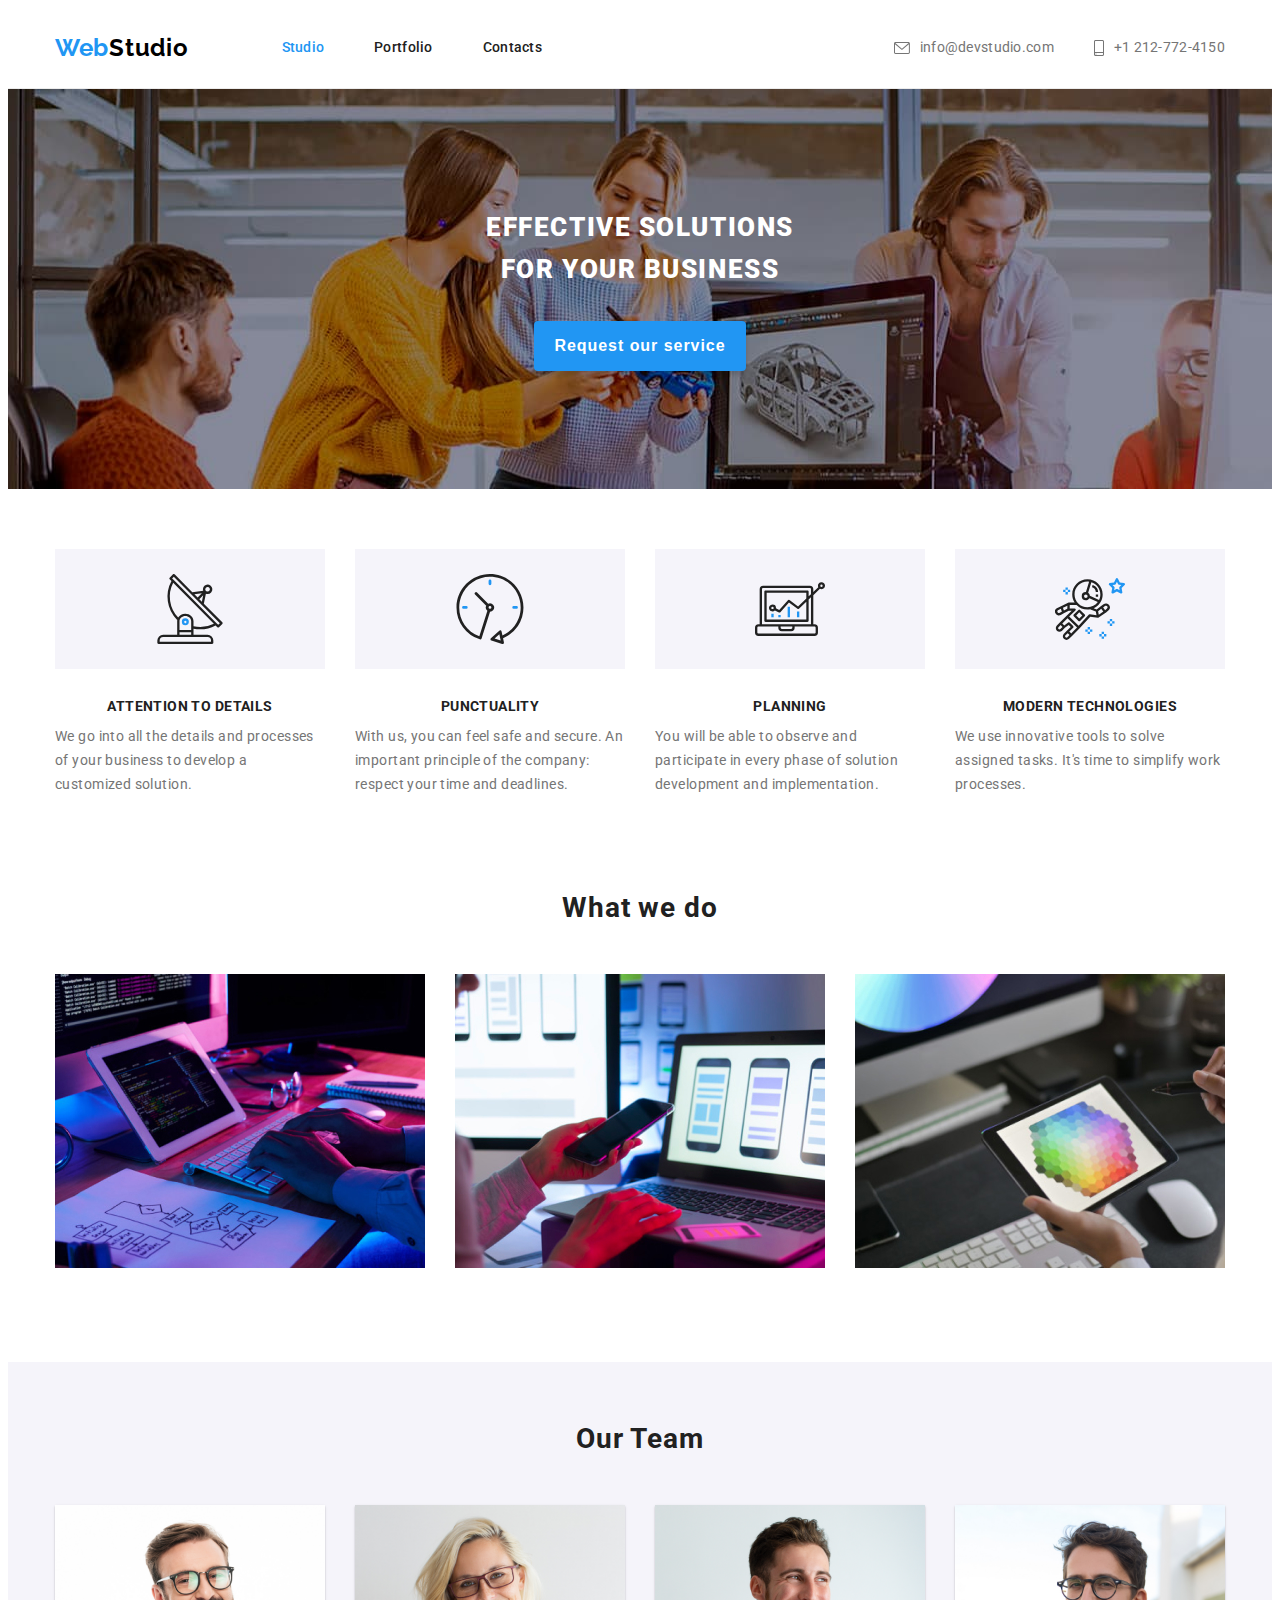
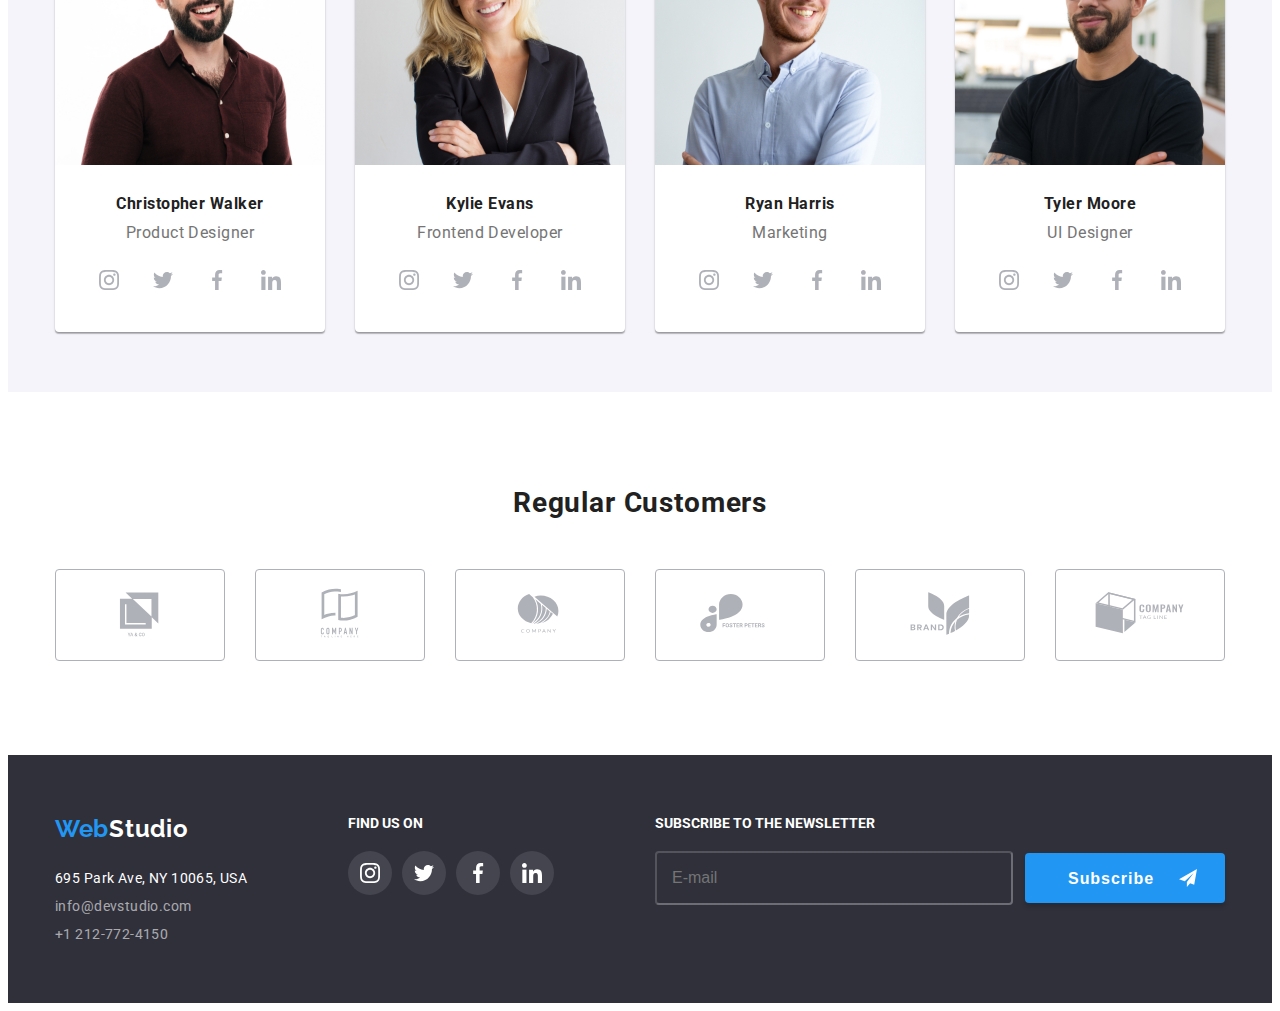
==== commit b047f2d0: "media" ====
--- a/index.html
+++ b/index.html
@@ -24,7 +24,8 @@
     <header class="header">
         <div class="container">
             <div class="mob-menu">
-                <a href="index.html" class="logo" data-logo-hidden><span class="accent">Web</span>Studio</a>
+                <a href="index.html" class="logo" data-logo-hidden>
+                    <span class="accent">Web</span>Studio</a>
                 <button type="button" class="btn-burger" data-menu-button>
                     <svg width="40px" height="40" aria-label="switch mobile menu">
                         <use class="open-burger" href="./images/svg/symbol-defs-mobile.svg#icon-menu">
@@ -37,31 +38,33 @@
             <div class="menu-container" data-menu>
                 <nav>
                     <ul class="nav-list">
-                        <li class="item"><a href="#" class="nav-link">Studio</a></li>
+                        <li class="item"><a href="#" class="nav-link accent">Studio</a></li>
                         <li class="item"><a href="./portfolio.html" class="nav-link">Portfolio</a></li>
                         <li class="item"><a href="#" class="nav-link">Contacts</a></li>
                     </ul>
                 </nav>
-                <div class="contact-link">
-                    <a href="mailto:contact@forstudy.space" target="_blank" rel="nofollow noopener" class="mail">
-                        <svg class="icon-envelope">
-                            <use href="./images/symbol-defs.svg#icon-envelope"></use>
-                        </svg>
-                        info@devstudio.com</a>
-                    <a href="tel:+380961111111" target="_blank" rel="nofollow noopener" class="phone">
-                        <svg class="icon-phone">
-                            <use href="./images/symbol-defs.svg#icon-smartphone"></use>
-                        </svg>
-                        +1 212-772-4150</a>
-                </div>
-
-                <div class="link-mobile">
-                    <ul class="social-link-list is-hidden">
-                        <li class="item"><a href="#">Instagram</a> </li>
-                        <li class="item"><a href="#">Twitter</a> </li>
-                        <li class="item"><a href="#">Facebook</a> </li>
-                        <li class="item"><a href="#">LinkedIn</a> </li>
-                    </ul>
+                <div>
+                    <div class="contact-link">
+                        <a href="mailto:contact@forstudy.space" target="_blank" rel="nofollow noopener" class="mail">
+                            <svg class="icon-envelope">
+                                <use href="./images/symbol-defs.svg#icon-envelope"></use>
+                            </svg>
+                            info@devstudio.com</a>
+                        <a href="tel:+380961111111" target="_blank" rel="nofollow noopener" class="phone">
+                            <svg class="icon-phone">
+                                <use href="./images/symbol-defs.svg#icon-smartphone"></use>
+                            </svg>
+                            +1 212-772-4150</a>
+                    </div>
+
+                    <div class="link-mobile">
+                        <ul class="social-link-list is-hidden">
+                            <li class="item"><a href="#">Instagram</a> </li>
+                            <li class="item"><a href="#">Twitter</a> </li>
+                            <li class="item"><a href="#">Facebook</a> </li>
+                            <li class="item"><a href="#">LinkedIn</a> </li>
+                        </ul>
+                    </div>
                 </div>
             </div>
         </div>
@@ -113,7 +116,7 @@
         </section>
         <section class="team">
             <div class="container">
-                <h2 class="title">Our Team</h2>
+                <h2 class="title team">Our Team</h2>
                 <ul class="team-list">
                     <li class="item">
                         <img src="./images/member1.jpg" class="photo" alt="photo Christopher Walker">
@@ -234,7 +237,7 @@
         </section>
         <section class="customers">
             <div class="container">
-                <h2 class="title">Regular Customers</h2>
+                <h2 class="title ">Regular Customers</h2>
                 <ul class="client-list">
                     <li class="item">
                         <a href="#" class="logo-client-link">
@@ -323,7 +326,7 @@
                 <p class="footer-text">Subscribe to the newsletter</p>
                 <form class="footer-form">
                     <input type="email" placeholder="E-mail" class="footer-email">
-                    <button class="btn footer-btn">
+                    <button class="footer-btn">
                         Subscribe
                         <svg class="icon-tg" xmlns="http://www.w3.org/2000/svg" viewBox="0 0 24 24">
                             <path d="M24 0L0 13.5L7.66994 16.3407L19.5 5.25002L10.5017 17.3896L10.509 
@@ -399,7 +402,7 @@
                         <input type="checkbox" value="confirm" class="checkbox">
                         <span class="check">
                         </span>
-                        <span class="text-form checkbox">I agree with the letter and accept the 
+                        <span class="text-form checkbox">I agree with the letter and accept the
                             <a href="#" class="contract-terms"> Terms and Conditions</a> </span>
                     </label>
                 </div>
--- a/css/main.min.css
+++ b/css/main.min.css
@@ -1 +1 @@
-html{box-sizing:border-box;margin-left:auto;margin-right:auto}section{padding-top:60px;padding-bottom:60px}*,*::after,*::before{box-sizing:inherit}body{font-family:"Roboto",sans-serif;font-weight:500;font-size:14px}body.modal-open{overflow:hidden}a{color:var(--main-color);cursor:pointer;text-decoration:none}ul{margin-top:0;margin-bottom:0;padding-left:0}li{list-style:none}img{display:block}.container{width:100%;max-width:480px;padding-left:15px;padding-right:15px;margin-left:auto;margin-right:auto}:root{--main-color: #212121;--accent-color: #2196f3;--bg-color: #2f303a;--secondary-color: #757575}.accent{color:var(--accent-color)}.visually-hidden{position:absolute;width:1px;height:1px;margin:-1px;padding:0;overflow:hidden;border:0;clip:rect(0 0 0 0)}.title{margin-top:0;margin-bottom:50px;font-size:28px;line-height:1.18;text-align:center;letter-spacing:.03em;color:var(--main-color)}.logo{display:inline-block;padding-top:16px;padding-bottom:16px;font-family:"Raleway",sans-serif;font-weight:700;font-size:24px;line-height:1.16;letter-spacing:.03em;color:#000}.logo.is-hidden{display:none}.btn-form,.hero-button,.footer-btn{font-weight:700;font-size:16px;line-height:1.88;text-align:center;letter-spacing:.06em;border-radius:4px;border:none;background-color:var(--accent-color);box-shadow:0px 4px 4px rgba(0,0,0,.15);color:#fff}.btn-form:hover,.hero-button:hover,.footer-btn:hover{background-color:#188ce8;color:#fff}.btn-form:active,.hero-button:active,.footer-btn:active{background-color:#02579d}.header{position:relative;border-bottom:1px solid #ececec}.nav-list,.contact-link{display:none}.mob-menu{position:relative;display:flex;justify-content:space-between}.btn-burger{background-color:rgba(0,0,0,0);border:none}.btn-burger:hover svg{fill:var(--accent-color)}.close-burger.is-hidden{display:none}.footer{background-color:#2f303a;padding-top:60px;padding-bottom:60px;text-align:center;color:#fff}.logo.white-logo{padding:0;margin-bottom:28px;color:#fff}.address{margin-bottom:60px;font-weight:400;font-style:normal;line-height:1.14;letter-spacing:.03em}.address .footer-link{display:block;margin-top:12px;color:rgba(255,255,255,.6)}.footer-text{margin-top:0;margin-bottom:20px;font-weight:700;text-transform:uppercase}.social-media-footer{margin-bottom:60px}.social-media-footer li .social-link{border-radius:50%;background-color:rgba(255,255,255,.1)}.social-media-footer li .social-link .icon{fill:#fff}.footer-email{width:100%;padding:15px;margin-bottom:20px;font-size:16px;line-height:1.25;border-radius:4px;border-color:rgba(255,255,255,.3);background-color:inherit;color:inherit}.footer-email:focus-visible{outline:1px solid #fff}.footer-email ::-moz-placeholder{color:rgba(255,255,255,.3)}.footer-email :-ms-input-placeholder{color:rgba(255,255,255,.3)}.footer-email ::placeholder{color:rgba(255,255,255,.3)}.footer-btn{display:inline-flex;justify-content:center;align-items:center;width:200px;padding:12px 0;font-weight:900;line-height:1.6}.footer-btn .icon-tg{width:24px;height:24px;fill:#fff;margin-left:25px}.hero{background-color:rgba(47,48,58,.4);background-image:url("../images/hero_bg.jpg");padding:118px 0;text-align:center}.hero-tltle{color:#fff;margin-top:0;margin-bottom:30px;font-weight:900;font-size:26px;line-height:1.61;letter-spacing:.06em;text-transform:uppercase}.hero-button{padding:10px 20px}.advantages-list .item::before{content:"";display:block;max-width:100%;height:120px;margin-bottom:30px;background-color:#f5f4fa;background-repeat:no-repeat;background-size:70px 70px;background-position:center}.advantages-list .item .title{margin-bottom:10px;margin-top:0;text-align:center;font-size:14px;line-height:1.14;letter-spacing:.03em;text-transform:uppercase;color:var(--main-color)}.advantages-list .item .text{margin-top:0;margin-bottom:30px;font-weight:400;line-height:1.71;letter-spacing:.03em;color:var(--secondary-color)}.advantages-list .item:last-child .text{margin-bottom:0}.antena::before{background-image:url("../images/antena.svg")}.clock::before{background-image:url("../images/clock.svg")}.diagram::before{background-image:url("../images/diagram.svg")}.astronaut::before{background-image:url("../images/astronaut.svg")}.whatWeDo{display:none}.team{background-color:#f5f4fa}.team-list .item{background-color:#fff;box-shadow:0px 1px 3px rgba(0,0,0,.12),0px 1px 1px rgba(0,0,0,.14),0px 2px 1px rgba(0,0,0,.2);border-radius:0px 0px 4px 4px}.team-list .item:not(:last-child){margin-bottom:30px}.team-list .item .photo{width:100%;margin-bottom:30px}.team-list .item .name{margin-top:0;margin-bottom:10px;font-size:16px;line-height:1.18;text-align:center;letter-spacing:.03em;color:var(--main-color)}.team-list .item .position{margin-top:0;margin-bottom:16px;font-weight:400;font-size:16px;line-height:1.18;text-align:center;letter-spacing:.03em;color:var(--secondary-color)}.social-media-list{display:flex;justify-content:center}.social-media-list li:not(:last-child){margin-right:10px;margin-bottom:24px}.social-link{display:flex;align-items:center;justify-content:center;width:44px;height:44px;border-radius:50%}.social-link:hover{background-color:var(--accent-color)}.social-link:hover .icon{fill:#fff}.icon{width:20px;height:20px;fill:#afb1b8}.client-list{display:flex;flex-wrap:wrap}.client-list .item:not(:nth-child(even)){margin-right:30px}.client-list .item:nth-child(-n+4){margin-bottom:30px}.client-list .item{display:flex;width:calc(50% - 15px);height:92px;align-items:center;justify-content:center;border:1px solid #afb1b8;border-radius:4px}.client-list .item:hover{border-color:var(--accent-color)}.client-list .item:hover .logo-client{fill:var(--accent-color)}.logo-client{width:100px;height:60px;fill:#afb1b8}.menu-container{display:none}.menu-container.is-open{display:block;max-height:100vh;overflow:hidden;max-width:480px;padding-left:25px;padding-bottom:50px;padding-top:50px}.nav-list{display:block;margin-bottom:306px;font-size:40px;line-height:1.18;letter-spacing:.02em}.nav-list .item:not(:last-child){margin-bottom:32px}.nav-list .item a:hover{color:var(--accent-color)}.contact-link{display:flex;flex-direction:column-reverse}.contact-link svg{display:none}.contact-link .mail{font-size:24px;line-height:1.17;letter-spacing:.02em;color:#757575;margin-bottom:64px}.contact-link .phone{font-size:34px;line-height:1.17;letter-spacing:.02em;color:var(--accent-color);margin-bottom:32px}.social-link-list{display:flex;font-size:18px;line-height:1.22}.social-link-list .item{padding-left:10px;padding-right:10px;border-left:1px solid rgba(33,33,33,.2)}.social-link-list .item a{color:var(--accent-color)}.social-link-list .item:first-child{padding-left:0;border:none}.social-link-list .item:last-child{padding-right:0}.btn-burger.is-open{position:absolute;top:8px;right:0}.btn-burger .close-burger{display:none}.btn-burger.is-open .close-burger{display:block}.btn-burger.is-open .open-burger{display:none}.backdrop.is-hidden{display:none}.backdrop{position:absolute;top:0;left:0;display:block;width:100vw;height:100vh;background-color:rgba(0,0,0,.2)}.modal{position:relative;padding:40px;margin:93px 15px;background-color:#fff}.btn-close{position:absolute;top:8px;right:8px;width:30px;height:30px;display:flex;align-items:center;justify-content:center;border-radius:50%;border:1px solid rgba(0,0,0,.1);background-color:#fff;cursor:pointer}.btn-close:hover,.btn-close:focus{fill:var(--accent-color)}.modal .title{margin-bottom:12px;font-size:20px}.field-form{position:relative;margin-bottom:10px}.input-form{width:100%;padding:11px 12px 11px 42px;border:1px solid rgba(33,33,33,.2);border-radius:4px}.icon-form{position:absolute;top:50%;left:12px;width:18px;height:18px}.text-form{display:block;margin-bottom:4px;color:#757575;font-size:12px;line-height:1.17;letter-spacing:.01em}.input-form:hover+.icon-form svg,.input-form:focus+.icon-form svg{fill:var(--accent-color)}.input-form:hover,.input-form:focus,.textarea-form:hover,.textarea-form:focus{outline:1px solid var(--accent-color)}.textarea-form{width:100%;height:120px;resize:none;padding:12px 16px;border:1px solid rgba(33,33,33,.2);border-radius:4px}.textarea-form::-moz-placeholder{color:rgba(117,117,117,.5);font-size:12px;line-height:1.17;letter-spacing:.01em}.textarea-form:-ms-input-placeholder{color:rgba(117,117,117,.5);font-size:12px;line-height:1.17;letter-spacing:.01em}.textarea-form::placeholder{color:rgba(117,117,117,.5);font-size:12px;line-height:1.17;letter-spacing:.01em}.contract-terms{color:var(--accent-color)}.field-form.textarea{margin-bottom:20px}.label-form.checkbox{display:flex;align-items:center;justify-content:center;margin-bottom:30px}.text-form.checkbox{display:inline-flex;margin-left:7px;margin-bottom:0;font-size:12px;line-height:1.71;letter-spacing:.03em;cursor:pointer}.checkbox{-webkit-appearance:none;-moz-appearance:none;appearance:none}.check{width:16px;height:15px;cursor:pointer;border-radius:2px;background-size:contain;background-repeat:no-repeat;border:2px solid #212121;fill:#fff}.checkbox:checked+.check{background-color:var(--accent-color);background-image:url("../mages/svg/icon check.svg");border:2px solid var(--accent-color)}.checkbox:checked:focus+.check{background-color:var(--accent-color);background-image:url("../images/svg/icon check.svg");border:2px solid #277cc1}.checkbox:focus+.check{background-color:#fff;border:2px solid var(--accent-color)}.submit-button{text-align:center;margin-bottom:0}.btn-form{width:200px;height:50px;text-align:center}/*# sourceMappingURL=main.min.css.map */+html{box-sizing:border-box;margin-left:auto;margin-right:auto}section{padding-top:60px;padding-bottom:60px}*,*::after,*::before{box-sizing:inherit}body{font-family:"Roboto",sans-serif;font-weight:500;font-size:14px}body.modal-open{overflow:hidden}a{color:var(--main-color);cursor:pointer;text-decoration:none}ul{margin-top:0;margin-bottom:0;padding-left:0}li{list-style:none}img{display:block;max-width:100%;height:auto}.container{width:100%;max-width:480px;padding-left:15px;padding-right:15px;margin-left:auto;margin-right:auto}@media(min-width: 768px){.container{max-width:768px}}@media(min-width: 1200px){.container{max-width:1200px}}:root{--main-color: #212121;--accent-color: #2196f3;--bg-color: #2f303a;--secondary-color: #757575}.accent{color:var(--accent-color)}.visually-hidden{position:absolute;width:1px;height:1px;margin:-1px;padding:0;overflow:hidden;border:0;clip:rect(0 0 0 0)}.title{margin-top:0;margin-bottom:50px;font-size:28px;line-height:1.18;text-align:center;letter-spacing:.03em;color:var(--main-color)}.logo{display:inline-block;padding-top:16px;padding-bottom:16px;font-family:"Raleway",sans-serif;font-weight:700;font-size:24px;line-height:1.16;letter-spacing:.03em;color:#000}.logo.is-hidden{display:none}.btn-form,.hero-button,.footer-btn{font-weight:700;font-size:16px;line-height:1.88;text-align:center;letter-spacing:.06em;border-radius:4px;border:none;background-color:var(--accent-color);box-shadow:0px 4px 4px rgba(0,0,0,.15);color:#fff}.btn-form:hover,.hero-button:hover,.footer-btn:hover{background-color:#188ce8;color:#fff}.btn-form:active,.hero-button:active,.footer-btn:active{background-color:#02579d}.header{position:relative;overflow:hidden;border-bottom:1px solid #ececec}@media(min-width: 768px){.header .container{display:flex}}.menu-container{display:none}.menu-container.is-open{display:flex;flex-direction:column;justify-content:space-between;width:100vw;height:100vh;overflow:hidden;max-width:480px;padding:48px 25px}@media(min-width: 768px){.menu-container{display:flex;flex-grow:1;justify-content:space-between;align-items:center}}.nav-list{display:flex;flex-direction:column;font-size:40px;line-height:1.18;letter-spacing:.02em}.nav-list .item:not(:last-child){margin-bottom:32px}@media(min-width: 768px){.nav-list .item:not(:last-child){margin-bottom:0;margin-right:50px}}.nav-list .item a:hover{color:var(--accent-color)}@media(min-width: 768px){.nav-list{flex-direction:row;margin-left:93px;margin-right:114px;font-size:14px;line-height:1.14}}.contact-link{display:flex;flex-direction:column-reverse}@media(min-width: 768px){.contact-link{flex-direction:column;margin-top:21px;margin-bottom:21px}}@media(min-width: 1200px){.contact-link{flex-direction:row;justify-content:center;align-items:center;margin-top:32px;margin-bottom:32px}}.contact-link svg{display:none}.contact-link svg.icon-envelope{width:14px;height:10px}@media(min-width: 1200px){.contact-link svg.icon-envelope{width:16px;height:12px}}.contact-link svg.icon-phone{width:10px;height:14px}@media(min-width: 1200px){.contact-link svg.icon-phone{height:16px}}@media(min-width: 768px){.contact-link svg{display:inline;margin-right:7px;fill:var(--secondary-color)}}@media(min-width: 1200px){.contact-link svg{display:inline;margin-right:10px;fill:var(--secondary-color)}}.contact-link .mail{font-weight:400;font-size:24px;line-height:1.17;letter-spacing:.02em;color:#757575;margin-bottom:64px}@media(min-width: 768px){.contact-link .mail{display:flex;align-items:center;font-size:12px;margin-bottom:10px}}@media(min-width: 1200px){.contact-link .mail{margin-bottom:0;margin-right:40px;font-size:14px;line-height:1.14}.contact-link .mail:hover{color:var(--accent-color)}.contact-link .mail:hover svg{fill:var(--accent-color)}}.contact-link .phone{margin-bottom:32px;font-weight:400;font-size:34px;line-height:1.17;letter-spacing:.02em;color:var(--accent-color)}@media(min-width: 768px){.contact-link .phone{display:flex;align-items:center;margin-bottom:0;font-size:12px;color:#757575}}@media(min-width: 1200px){.contact-link .phone{margin-bottom:0;font-size:14px;line-height:1.14}.contact-link .phone:hover{color:var(--accent-color)}.contact-link .phone:hover svg{fill:var(--accent-color)}}@media(min-width: 768px){.contact-link .nav-link{display:block;padding-top:32px;padding-bottom:32px;position:relative;color:var(--main-color);line-height:1.14;letter-spacing:.02em}.contact-link .nav-link.accent::after{display:block;content:"";width:100%;position:absolute;bottom:0;left:0;border:4px solid var(--accent-color);border-radius:4px}.contact-link .nav-link.accent{color:var(--accent-color)}}.footer{background-color:#2f303a;padding-top:60px;padding-bottom:60px;text-align:center;color:#fff}@media(min-width: 1200px){.footer{text-align:left}}@media(min-width: 768px){.footer .container{display:flex;flex-wrap:wrap;justify-content:space-around}}@media(min-width: 1200px){.footer .container{justify-content:space-between;gap:93px}}.logo.white-logo{padding:0;margin-bottom:28px;color:#fff}.address{margin-bottom:60px;font-weight:400;font-style:normal;line-height:1.14;letter-spacing:.03em}@media(min-width: 1200px){.address{margin-bottom:0}}.address .footer-link{display:block;margin-top:12px;color:rgba(255,255,255,.6)}.footer-text{margin-top:0;margin-bottom:20px;font-weight:700;text-transform:uppercase}.social-media-footer{margin-bottom:60px}@media(min-width: 1200px){.social-media-footer{margin-bottom:0}}.social-media-footer li .social-link{border-radius:50%;background-color:rgba(255,255,255,.1)}.social-media-footer li .social-link .icon{fill:#fff}.footer-email{width:100%;padding:15px;margin-bottom:20px;font-size:16px;line-height:1.25;border-radius:4px;border-color:rgba(255,255,255,.3);background-color:inherit;color:inherit}@media(min-width: 1200px){.footer-email{margin-bottom:0;margin-right:12px;width:358px}}.footer-email:focus-visible{outline:1px solid #fff}.footer-email ::-moz-placeholder{color:rgba(255,255,255,.3)}.footer-email :-ms-input-placeholder{color:rgba(255,255,255,.3)}.footer-email ::placeholder{color:rgba(255,255,255,.3)}.footer-btn{display:inline-flex;justify-content:center;align-items:center;width:200px;padding:12px 0;font-weight:900;line-height:1.6}@media(min-width: 1200px){.footer-btn{padding:10px 28px 10px 43px;height:50px}}.footer-btn .icon-tg{width:24px;height:24px;fill:#fff;margin-left:25px}@media(min-width: 1200px){.mailing{display:flex;flex-direction:column}}@media(min-width: 1200px){.footer-form{display:flex;align-items:center}}.hero{background-color:rgba(47,48,58,.4);background-image:url("../images/hero_bg.jpg");padding:118px 0;text-align:center}.hero-tltle{color:#fff;margin-top:0;margin-bottom:30px;font-weight:900;font-size:26px;line-height:1.61;letter-spacing:.06em;text-transform:uppercase}.hero-button{padding:10px 20px}.advantages-list .item::before{content:"";display:block;max-width:100%;height:120px;margin-bottom:30px;background-color:#f5f4fa;background-repeat:no-repeat;background-size:70px 70px;background-position:center}.advantages-list .item .title{margin-bottom:10px;margin-top:0;text-align:center;font-size:14px;line-height:1.14;letter-spacing:.03em;text-transform:uppercase;color:var(--main-color)}.advantages-list .item .text{margin-top:0;margin-bottom:30px;font-weight:400;line-height:1.71;letter-spacing:.03em;color:var(--secondary-color)}@media(min-width: 1200px){.advantages-list .item .text{margin-bottom:0}}.advantages-list .item:last-child .text{margin-bottom:0}@media(min-width: 768px){.advantages-list{display:flex;flex-wrap:wrap}.advantages-list .item{width:calc(50% - 30px)}.advantages-list .item:nth-child(odd){margin-right:30px}}@media(min-width: 1200px){.advantages-list{flex-wrap:nowrap}.advantages-list .item{width:100%}.advantages-list .item:nth-child(odd){margin-right:0}.advantages-list .item:not(:last-child){margin-right:30px}}.antena::before{background-image:url("../images/antena.svg")}.clock::before{background-image:url("../images/clock.svg")}.diagram::before{background-image:url("../images/diagram.svg")}.astronaut::before{background-image:url("../images/astronaut.svg")}.whatWeDo{display:none}@media(min-width: 1200px){.whatWeDo{display:flex;padding-top:34px;padding-bottom:94px}}.whatWeDo-list{display:flex}.whatWeDo-list .item:not(:last-child){margin-right:30px}.team{background-color:#f5f4fa}@media(min-width: 768px){.title.team{margin-bottom:30px}}@media(min-width: 1200px){.title.team{margin-bottom:50px}}.team-list .item{background-color:#fff;box-shadow:0px 1px 3px rgba(0,0,0,.12),0px 1px 1px rgba(0,0,0,.14),0px 2px 1px rgba(0,0,0,.2);border-radius:0px 0px 4px 4px}.team-list .item:not(:last-child){margin-bottom:30px}@media(min-width: 1200px){.team-list .item:not(:last-child){margin-bottom:0}}.team-list .item .photo{width:100%;margin-bottom:30px}.team-list .item .name{margin-top:0;margin-bottom:10px;font-size:16px;line-height:1.18;text-align:center;letter-spacing:.03em;color:var(--main-color)}.team-list .item .position{margin-top:0;margin-bottom:16px;font-weight:400;font-size:16px;line-height:1.18;text-align:center;letter-spacing:.03em;color:var(--secondary-color)}@media(min-width: 768px){.team-list{display:flex;flex-wrap:wrap}.team-list .item{width:calc(50% - 30px)}.team-list .item:nth-child(odd){margin-right:30px}.team-list .item:last-child{margin-bottom:30px}}@media(min-width: 768px)and (min-width: 1200px){.team-list .item:last-child{margin-bottom:0}}@media(min-width: 1200px){.team-list{flex-wrap:nowrap}.team-list .item{width:100%}.team-list .item:nth-child(odd){margin-right:0}.team-list .item:not(:last-child){margin-right:30px}}.social-media-list{display:flex;justify-content:center}.social-media-list li:not(:last-child){margin-right:10px;margin-bottom:24px}@media(min-width: 1200px){.social-media-list li:not(:last-child){margin-bottom:30px}}.social-link{display:flex;align-items:center;justify-content:center;width:44px;height:44px;border-radius:50%}.social-link:hover{background-color:var(--accent-color)}.social-link:hover .icon{fill:#fff}.icon{width:20px;height:20px;fill:#afb1b8}@media(min-width: 1200px){.customers{padding-bottom:94px;padding-top:94px}}.client-list{display:flex;flex-wrap:wrap;justify-content:center}@media(min-width: 1200px){.client-list{flex-wrap:nowrap}}@media(max-width: 768px){.client-list .item:not(:nth-child(even)){margin-right:30px}}@media(max-width: 768px){.client-list .item:nth-child(-n+4){margin-bottom:30px}}@media(min-width: 1200px){.client-list .item:nth-child(-n+4){margin-bottom:0}}@media(min-width: 768px){.client-list .item:nth-child(-n+3){margin-bottom:30px}}@media(min-width: 1200px){.client-list .item:nth-child(-n+3){margin-bottom:0;margin-right:30px}}@media(min-width: 768px){.client-list .item:not(:nth-child(3n+3)){margin-right:30px}}.client-list .item{display:flex;width:calc(50% - 15px);height:92px;align-items:center;justify-content:center;border:1px solid #afb1b8;border-radius:4px}.client-list .item:hover{border-color:var(--accent-color)}.client-list .item:hover .logo-client{fill:var(--accent-color)}@media(min-width: 768px){.client-list .item{width:calc(33.3333333333% - 60px)}}@media(min-width: 1200px){.client-list .item{width:100%}}.logo-client{width:100px;height:60px;fill:#afb1b8}.mob-menu{position:relative;display:flex;justify-content:space-between;align-items:center}.btn-burger{background-color:rgba(0,0,0,0);border:none}.btn-burger:hover svg{fill:var(--accent-color)}@media(min-width: 768px){.btn-burger{display:none}}.close-burger.is-hidden{display:none}.social-link-list{display:flex;flex-wrap:wrap;font-size:18px;line-height:1.22}.social-link-list .item{padding-left:10px;padding-right:10px;border-right:1px solid rgba(33,33,33,.2)}.social-link-list .item a{color:var(--accent-color)}.social-link-list .item:nth-child(2){margin-right:10px;padding-left:0}.social-link-list .item:nth-child(3),.social-link-list .item:first-child{padding-left:0;margin-right:10px}.social-link-list .item:last-child{padding-right:0;padding-left:0;margin-left:0;border:none}@media(min-width: 768px){.social-link-list{display:none}}.btn-burger.is-open{position:absolute;top:8px;right:0}.btn-burger .close-burger{display:none}.btn-burger.is-open .close-burger{display:block}.btn-burger.is-open .open-burger{display:none}.backdrop.is-hidden{display:none}.backdrop{position:absolute;top:0;left:0;display:block;width:100vw;height:100vh;background-color:rgba(0,0,0,.2)}.modal{position:relative;top:50%;left:50%;max-width:450px;padding:40px;transform:translate(-50%, -50%);background-color:#fff}@media(min-width: 1200px){.modal{max-width:528px}}.btn-close{position:absolute;top:8px;right:8px;width:30px;height:30px;display:flex;align-items:center;justify-content:center;border-radius:50%;border:1px solid rgba(0,0,0,.1);background-color:#fff;cursor:pointer}.btn-close:hover,.btn-close:focus{fill:var(--accent-color)}.modal .title{margin-bottom:12px;font-size:20px}.field-form{position:relative;margin-bottom:10px}.input-form{width:100%;padding:11px 12px 11px 42px;border:1px solid rgba(33,33,33,.2);border-radius:4px}.icon-form{position:absolute;top:50%;left:12px;width:18px;height:18px}.text-form{display:block;margin-bottom:4px;color:#757575;font-size:12px;line-height:1.17;letter-spacing:.01em}.input-form:hover+.icon-form svg,.input-form:focus+.icon-form svg{fill:var(--accent-color)}.input-form:hover,.input-form:focus,.textarea-form:hover,.textarea-form:focus{outline:1px solid var(--accent-color)}.textarea-form{width:100%;height:120px;resize:none;padding:12px 16px;border:1px solid rgba(33,33,33,.2);border-radius:4px}.textarea-form::-moz-placeholder{color:rgba(117,117,117,.5);font-size:12px;line-height:1.17;letter-spacing:.01em}.textarea-form:-ms-input-placeholder{color:rgba(117,117,117,.5);font-size:12px;line-height:1.17;letter-spacing:.01em}.textarea-form::placeholder{color:rgba(117,117,117,.5);font-size:12px;line-height:1.17;letter-spacing:.01em}.contract-terms{text-decoration:underline;color:var(--accent-color)}.field-form.textarea{margin-bottom:20px}.label-form.checkbox{display:flex;align-items:center;justify-content:center;margin-bottom:30px}.text-form.checkbox{margin-left:7px;margin-bottom:0;font-size:12px;line-height:1.71;letter-spacing:.03em;cursor:pointer}.checkbox{-webkit-appearance:none;-moz-appearance:none;appearance:none}.check{width:16px;height:15px;cursor:pointer;border-radius:2px;background-size:contain;background-repeat:no-repeat;border:2px solid #212121;fill:#fff}.checkbox:checked+.check{background-color:var(--accent-color);background-image:url("../mages/svg/icon check.svg");border:2px solid var(--accent-color)}.checkbox:checked:focus+.check{background-color:var(--accent-color);background-image:url("../images/svg/icon check.svg");border:2px solid #277cc1}.checkbox:focus+.check{background-color:#fff;border:2px solid var(--accent-color)}.submit-button{text-align:center;margin-bottom:0}.btn-form{width:200px;height:50px;text-align:center}/*# sourceMappingURL=main.min.css.map */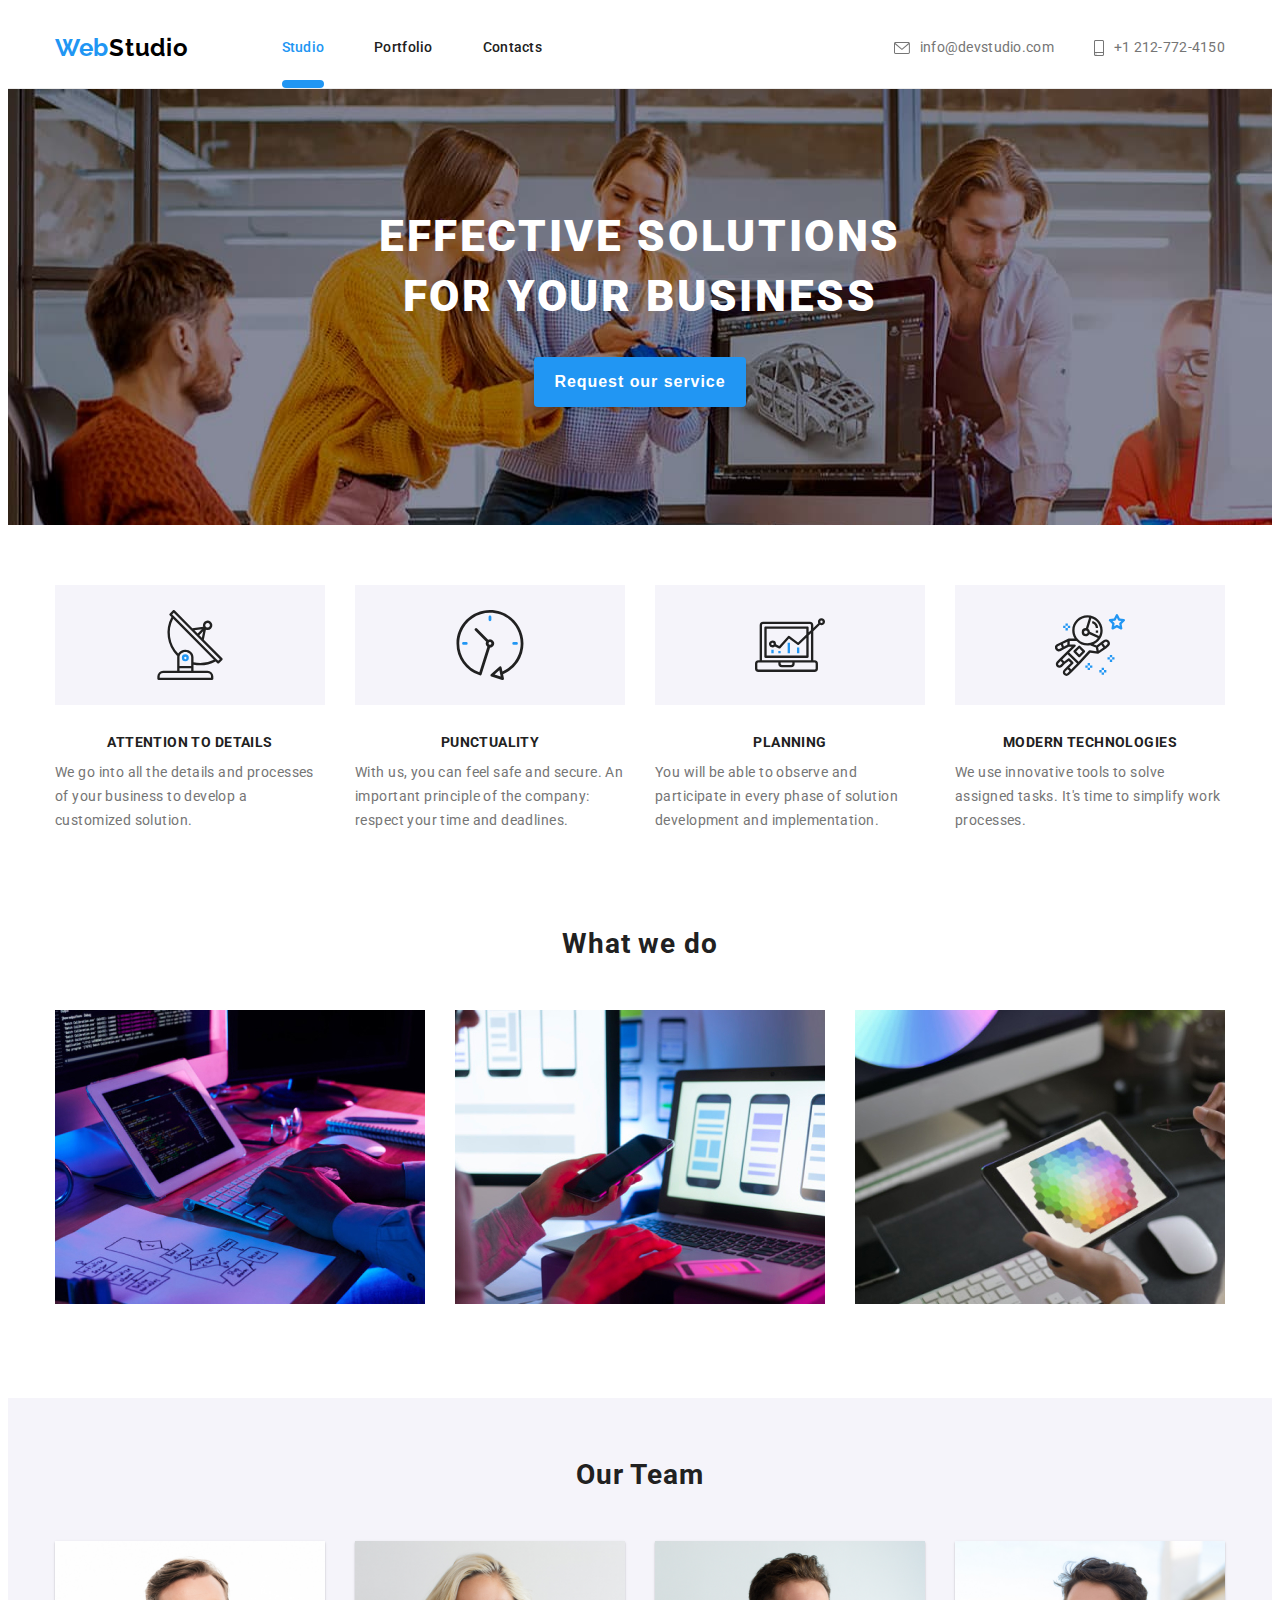
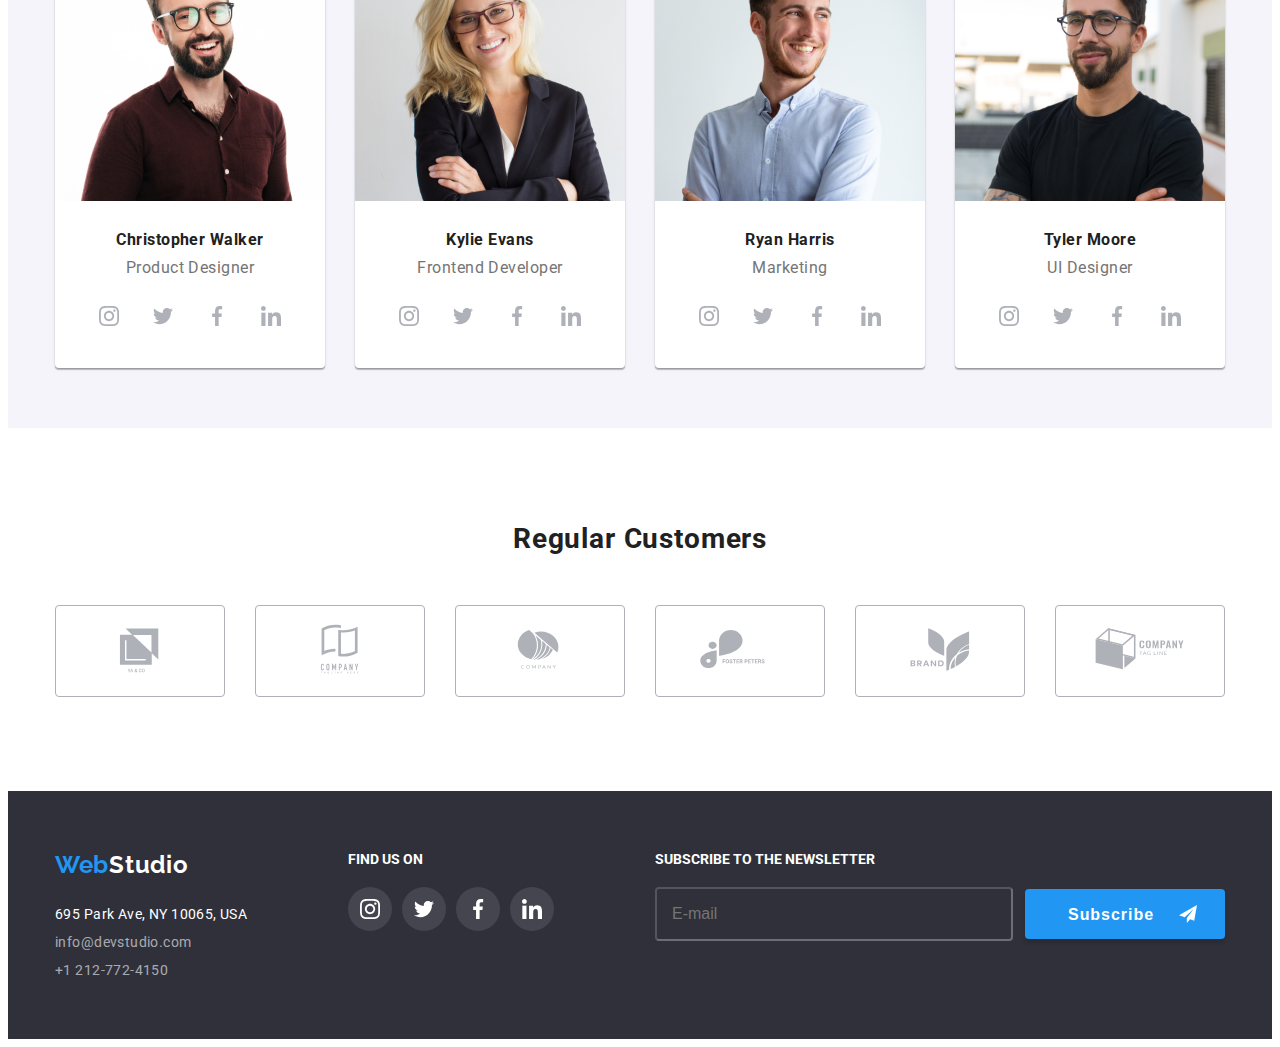
==== commit ab7ee157: "portfolio pade" ====
--- a/index.html
+++ b/index.html
@@ -37,7 +37,7 @@
             </div>
             <div class="menu-container" data-menu>
                 <nav>
-                    <ul class="nav-list">
+                    <ul class="nav-list"> 
                         <li class="item"><a href="#" class="nav-link accent">Studio</a></li>
                         <li class="item"><a href="./portfolio.html" class="nav-link">Portfolio</a></li>
                         <li class="item"><a href="#" class="nav-link">Contacts</a></li>
@@ -45,7 +45,9 @@
                 </nav>
                 <div>
                     <div class="contact-link">
-                        <a href="mailto:contact@forstudy.space" target="_blank" rel="nofollow noopener" class="mail">
+                        <a href="mailto:contact@forstudy.space" 
+                        target="_blank" rel="nofollow noopener" 
+                        class="mail">
                             <svg class="icon-envelope">
                                 <use href="./images/symbol-defs.svg#icon-envelope"></use>
                             </svg>
@@ -402,7 +404,7 @@
                         <input type="checkbox" value="confirm" class="checkbox">
                         <span class="check">
                         </span>
-                        <span class="text-form checkbox">I agree with the letter and accept the
+                        <span class="text-form checkbox">I agree with the letter and accept the 
                             <a href="#" class="contract-terms"> Terms and Conditions</a> </span>
                     </label>
                 </div>
--- a/css/main.min.css
+++ b/css/main.min.css
@@ -1 +1 @@
-html{box-sizing:border-box;margin-left:auto;margin-right:auto}section{padding-top:60px;padding-bottom:60px}*,*::after,*::before{box-sizing:inherit}body{font-family:"Roboto",sans-serif;font-weight:500;font-size:14px}body.modal-open{overflow:hidden}a{color:var(--main-color);cursor:pointer;text-decoration:none}ul{margin-top:0;margin-bottom:0;padding-left:0}li{list-style:none}img{display:block;max-width:100%;height:auto}.container{width:100%;max-width:480px;padding-left:15px;padding-right:15px;margin-left:auto;margin-right:auto}@media(min-width: 768px){.container{max-width:768px}}@media(min-width: 1200px){.container{max-width:1200px}}:root{--main-color: #212121;--accent-color: #2196f3;--bg-color: #2f303a;--secondary-color: #757575}.accent{color:var(--accent-color)}.visually-hidden{position:absolute;width:1px;height:1px;margin:-1px;padding:0;overflow:hidden;border:0;clip:rect(0 0 0 0)}.title{margin-top:0;margin-bottom:50px;font-size:28px;line-height:1.18;text-align:center;letter-spacing:.03em;color:var(--main-color)}.logo{display:inline-block;padding-top:16px;padding-bottom:16px;font-family:"Raleway",sans-serif;font-weight:700;font-size:24px;line-height:1.16;letter-spacing:.03em;color:#000}.logo.is-hidden{display:none}.btn-form,.hero-button,.footer-btn{font-weight:700;font-size:16px;line-height:1.88;text-align:center;letter-spacing:.06em;border-radius:4px;border:none;background-color:var(--accent-color);box-shadow:0px 4px 4px rgba(0,0,0,.15);color:#fff}.btn-form:hover,.hero-button:hover,.footer-btn:hover{background-color:#188ce8;color:#fff}.btn-form:active,.hero-button:active,.footer-btn:active{background-color:#02579d}.header{position:relative;overflow:hidden;border-bottom:1px solid #ececec}@media(min-width: 768px){.header .container{display:flex}}.menu-container{display:none}.menu-container.is-open{display:flex;flex-direction:column;justify-content:space-between;width:100vw;height:100vh;overflow:hidden;max-width:480px;padding:48px 25px}@media(min-width: 768px){.menu-container{display:flex;flex-grow:1;justify-content:space-between;align-items:center}}.nav-list{display:flex;flex-direction:column;font-size:40px;line-height:1.18;letter-spacing:.02em}.nav-list .item:not(:last-child){margin-bottom:32px}@media(min-width: 768px){.nav-list .item:not(:last-child){margin-bottom:0;margin-right:50px}}.nav-list .item a:hover{color:var(--accent-color)}@media(min-width: 768px){.nav-list{flex-direction:row;margin-left:93px;margin-right:114px;font-size:14px;line-height:1.14}}.contact-link{display:flex;flex-direction:column-reverse}@media(min-width: 768px){.contact-link{flex-direction:column;margin-top:21px;margin-bottom:21px}}@media(min-width: 1200px){.contact-link{flex-direction:row;justify-content:center;align-items:center;margin-top:32px;margin-bottom:32px}}.contact-link svg{display:none}.contact-link svg.icon-envelope{width:14px;height:10px}@media(min-width: 1200px){.contact-link svg.icon-envelope{width:16px;height:12px}}.contact-link svg.icon-phone{width:10px;height:14px}@media(min-width: 1200px){.contact-link svg.icon-phone{height:16px}}@media(min-width: 768px){.contact-link svg{display:inline;margin-right:7px;fill:var(--secondary-color)}}@media(min-width: 1200px){.contact-link svg{display:inline;margin-right:10px;fill:var(--secondary-color)}}.contact-link .mail{font-weight:400;font-size:24px;line-height:1.17;letter-spacing:.02em;color:#757575;margin-bottom:64px}@media(min-width: 768px){.contact-link .mail{display:flex;align-items:center;font-size:12px;margin-bottom:10px}}@media(min-width: 1200px){.contact-link .mail{margin-bottom:0;margin-right:40px;font-size:14px;line-height:1.14}.contact-link .mail:hover{color:var(--accent-color)}.contact-link .mail:hover svg{fill:var(--accent-color)}}.contact-link .phone{margin-bottom:32px;font-weight:400;font-size:34px;line-height:1.17;letter-spacing:.02em;color:var(--accent-color)}@media(min-width: 768px){.contact-link .phone{display:flex;align-items:center;margin-bottom:0;font-size:12px;color:#757575}}@media(min-width: 1200px){.contact-link .phone{margin-bottom:0;font-size:14px;line-height:1.14}.contact-link .phone:hover{color:var(--accent-color)}.contact-link .phone:hover svg{fill:var(--accent-color)}}@media(min-width: 768px){.contact-link .nav-link{display:block;padding-top:32px;padding-bottom:32px;position:relative;color:var(--main-color);line-height:1.14;letter-spacing:.02em}.contact-link .nav-link.accent::after{display:block;content:"";width:100%;position:absolute;bottom:0;left:0;border:4px solid var(--accent-color);border-radius:4px}.contact-link .nav-link.accent{color:var(--accent-color)}}.footer{background-color:#2f303a;padding-top:60px;padding-bottom:60px;text-align:center;color:#fff}@media(min-width: 1200px){.footer{text-align:left}}@media(min-width: 768px){.footer .container{display:flex;flex-wrap:wrap;justify-content:space-around}}@media(min-width: 1200px){.footer .container{justify-content:space-between;gap:93px}}.logo.white-logo{padding:0;margin-bottom:28px;color:#fff}.address{margin-bottom:60px;font-weight:400;font-style:normal;line-height:1.14;letter-spacing:.03em}@media(min-width: 1200px){.address{margin-bottom:0}}.address .footer-link{display:block;margin-top:12px;color:rgba(255,255,255,.6)}.footer-text{margin-top:0;margin-bottom:20px;font-weight:700;text-transform:uppercase}.social-media-footer{margin-bottom:60px}@media(min-width: 1200px){.social-media-footer{margin-bottom:0}}.social-media-footer li .social-link{border-radius:50%;background-color:rgba(255,255,255,.1)}.social-media-footer li .social-link .icon{fill:#fff}.footer-email{width:100%;padding:15px;margin-bottom:20px;font-size:16px;line-height:1.25;border-radius:4px;border-color:rgba(255,255,255,.3);background-color:inherit;color:inherit}@media(min-width: 1200px){.footer-email{margin-bottom:0;margin-right:12px;width:358px}}.footer-email:focus-visible{outline:1px solid #fff}.footer-email ::-moz-placeholder{color:rgba(255,255,255,.3)}.footer-email :-ms-input-placeholder{color:rgba(255,255,255,.3)}.footer-email ::placeholder{color:rgba(255,255,255,.3)}.footer-btn{display:inline-flex;justify-content:center;align-items:center;width:200px;padding:12px 0;font-weight:900;line-height:1.6}@media(min-width: 1200px){.footer-btn{padding:10px 28px 10px 43px;height:50px}}.footer-btn .icon-tg{width:24px;height:24px;fill:#fff;margin-left:25px}@media(min-width: 1200px){.mailing{display:flex;flex-direction:column}}@media(min-width: 1200px){.footer-form{display:flex;align-items:center}}.hero{background-color:rgba(47,48,58,.4);background-image:url("../images/hero_bg.jpg");padding:118px 0;text-align:center}.hero-tltle{color:#fff;margin-top:0;margin-bottom:30px;font-weight:900;font-size:26px;line-height:1.61;letter-spacing:.06em;text-transform:uppercase}.hero-button{padding:10px 20px}.advantages-list .item::before{content:"";display:block;max-width:100%;height:120px;margin-bottom:30px;background-color:#f5f4fa;background-repeat:no-repeat;background-size:70px 70px;background-position:center}.advantages-list .item .title{margin-bottom:10px;margin-top:0;text-align:center;font-size:14px;line-height:1.14;letter-spacing:.03em;text-transform:uppercase;color:var(--main-color)}.advantages-list .item .text{margin-top:0;margin-bottom:30px;font-weight:400;line-height:1.71;letter-spacing:.03em;color:var(--secondary-color)}@media(min-width: 1200px){.advantages-list .item .text{margin-bottom:0}}.advantages-list .item:last-child .text{margin-bottom:0}@media(min-width: 768px){.advantages-list{display:flex;flex-wrap:wrap}.advantages-list .item{width:calc(50% - 30px)}.advantages-list .item:nth-child(odd){margin-right:30px}}@media(min-width: 1200px){.advantages-list{flex-wrap:nowrap}.advantages-list .item{width:100%}.advantages-list .item:nth-child(odd){margin-right:0}.advantages-list .item:not(:last-child){margin-right:30px}}.antena::before{background-image:url("../images/antena.svg")}.clock::before{background-image:url("../images/clock.svg")}.diagram::before{background-image:url("../images/diagram.svg")}.astronaut::before{background-image:url("../images/astronaut.svg")}.whatWeDo{display:none}@media(min-width: 1200px){.whatWeDo{display:flex;padding-top:34px;padding-bottom:94px}}.whatWeDo-list{display:flex}.whatWeDo-list .item:not(:last-child){margin-right:30px}.team{background-color:#f5f4fa}@media(min-width: 768px){.title.team{margin-bottom:30px}}@media(min-width: 1200px){.title.team{margin-bottom:50px}}.team-list .item{background-color:#fff;box-shadow:0px 1px 3px rgba(0,0,0,.12),0px 1px 1px rgba(0,0,0,.14),0px 2px 1px rgba(0,0,0,.2);border-radius:0px 0px 4px 4px}.team-list .item:not(:last-child){margin-bottom:30px}@media(min-width: 1200px){.team-list .item:not(:last-child){margin-bottom:0}}.team-list .item .photo{width:100%;margin-bottom:30px}.team-list .item .name{margin-top:0;margin-bottom:10px;font-size:16px;line-height:1.18;text-align:center;letter-spacing:.03em;color:var(--main-color)}.team-list .item .position{margin-top:0;margin-bottom:16px;font-weight:400;font-size:16px;line-height:1.18;text-align:center;letter-spacing:.03em;color:var(--secondary-color)}@media(min-width: 768px){.team-list{display:flex;flex-wrap:wrap}.team-list .item{width:calc(50% - 30px)}.team-list .item:nth-child(odd){margin-right:30px}.team-list .item:last-child{margin-bottom:30px}}@media(min-width: 768px)and (min-width: 1200px){.team-list .item:last-child{margin-bottom:0}}@media(min-width: 1200px){.team-list{flex-wrap:nowrap}.team-list .item{width:100%}.team-list .item:nth-child(odd){margin-right:0}.team-list .item:not(:last-child){margin-right:30px}}.social-media-list{display:flex;justify-content:center}.social-media-list li:not(:last-child){margin-right:10px;margin-bottom:24px}@media(min-width: 1200px){.social-media-list li:not(:last-child){margin-bottom:30px}}.social-link{display:flex;align-items:center;justify-content:center;width:44px;height:44px;border-radius:50%}.social-link:hover{background-color:var(--accent-color)}.social-link:hover .icon{fill:#fff}.icon{width:20px;height:20px;fill:#afb1b8}@media(min-width: 1200px){.customers{padding-bottom:94px;padding-top:94px}}.client-list{display:flex;flex-wrap:wrap;justify-content:center}@media(min-width: 1200px){.client-list{flex-wrap:nowrap}}@media(max-width: 768px){.client-list .item:not(:nth-child(even)){margin-right:30px}}@media(max-width: 768px){.client-list .item:nth-child(-n+4){margin-bottom:30px}}@media(min-width: 1200px){.client-list .item:nth-child(-n+4){margin-bottom:0}}@media(min-width: 768px){.client-list .item:nth-child(-n+3){margin-bottom:30px}}@media(min-width: 1200px){.client-list .item:nth-child(-n+3){margin-bottom:0;margin-right:30px}}@media(min-width: 768px){.client-list .item:not(:nth-child(3n+3)){margin-right:30px}}.client-list .item{display:flex;width:calc(50% - 15px);height:92px;align-items:center;justify-content:center;border:1px solid #afb1b8;border-radius:4px}.client-list .item:hover{border-color:var(--accent-color)}.client-list .item:hover .logo-client{fill:var(--accent-color)}@media(min-width: 768px){.client-list .item{width:calc(33.3333333333% - 60px)}}@media(min-width: 1200px){.client-list .item{width:100%}}.logo-client{width:100px;height:60px;fill:#afb1b8}.mob-menu{position:relative;display:flex;justify-content:space-between;align-items:center}.btn-burger{background-color:rgba(0,0,0,0);border:none}.btn-burger:hover svg{fill:var(--accent-color)}@media(min-width: 768px){.btn-burger{display:none}}.close-burger.is-hidden{display:none}.social-link-list{display:flex;flex-wrap:wrap;font-size:18px;line-height:1.22}.social-link-list .item{padding-left:10px;padding-right:10px;border-right:1px solid rgba(33,33,33,.2)}.social-link-list .item a{color:var(--accent-color)}.social-link-list .item:nth-child(2){margin-right:10px;padding-left:0}.social-link-list .item:nth-child(3),.social-link-list .item:first-child{padding-left:0;margin-right:10px}.social-link-list .item:last-child{padding-right:0;padding-left:0;margin-left:0;border:none}@media(min-width: 768px){.social-link-list{display:none}}.btn-burger.is-open{position:absolute;top:8px;right:0}.btn-burger .close-burger{display:none}.btn-burger.is-open .close-burger{display:block}.btn-burger.is-open .open-burger{display:none}.backdrop.is-hidden{display:none}.backdrop{position:absolute;top:0;left:0;display:block;width:100vw;height:100vh;background-color:rgba(0,0,0,.2)}.modal{position:relative;top:50%;left:50%;max-width:450px;padding:40px;transform:translate(-50%, -50%);background-color:#fff}@media(min-width: 1200px){.modal{max-width:528px}}.btn-close{position:absolute;top:8px;right:8px;width:30px;height:30px;display:flex;align-items:center;justify-content:center;border-radius:50%;border:1px solid rgba(0,0,0,.1);background-color:#fff;cursor:pointer}.btn-close:hover,.btn-close:focus{fill:var(--accent-color)}.modal .title{margin-bottom:12px;font-size:20px}.field-form{position:relative;margin-bottom:10px}.input-form{width:100%;padding:11px 12px 11px 42px;border:1px solid rgba(33,33,33,.2);border-radius:4px}.icon-form{position:absolute;top:50%;left:12px;width:18px;height:18px}.text-form{display:block;margin-bottom:4px;color:#757575;font-size:12px;line-height:1.17;letter-spacing:.01em}.input-form:hover+.icon-form svg,.input-form:focus+.icon-form svg{fill:var(--accent-color)}.input-form:hover,.input-form:focus,.textarea-form:hover,.textarea-form:focus{outline:1px solid var(--accent-color)}.textarea-form{width:100%;height:120px;resize:none;padding:12px 16px;border:1px solid rgba(33,33,33,.2);border-radius:4px}.textarea-form::-moz-placeholder{color:rgba(117,117,117,.5);font-size:12px;line-height:1.17;letter-spacing:.01em}.textarea-form:-ms-input-placeholder{color:rgba(117,117,117,.5);font-size:12px;line-height:1.17;letter-spacing:.01em}.textarea-form::placeholder{color:rgba(117,117,117,.5);font-size:12px;line-height:1.17;letter-spacing:.01em}.contract-terms{text-decoration:underline;color:var(--accent-color)}.field-form.textarea{margin-bottom:20px}.label-form.checkbox{display:flex;align-items:center;justify-content:center;margin-bottom:30px}.text-form.checkbox{margin-left:7px;margin-bottom:0;font-size:12px;line-height:1.71;letter-spacing:.03em;cursor:pointer}.checkbox{-webkit-appearance:none;-moz-appearance:none;appearance:none}.check{width:16px;height:15px;cursor:pointer;border-radius:2px;background-size:contain;background-repeat:no-repeat;border:2px solid #212121;fill:#fff}.checkbox:checked+.check{background-color:var(--accent-color);background-image:url("../mages/svg/icon check.svg");border:2px solid var(--accent-color)}.checkbox:checked:focus+.check{background-color:var(--accent-color);background-image:url("../images/svg/icon check.svg");border:2px solid #277cc1}.checkbox:focus+.check{background-color:#fff;border:2px solid var(--accent-color)}.submit-button{text-align:center;margin-bottom:0}.btn-form{width:200px;height:50px;text-align:center}/*# sourceMappingURL=main.min.css.map */+html{box-sizing:border-box;margin-left:auto;margin-right:auto}section{padding-top:60px;padding-bottom:60px}*,*::after,*::before{box-sizing:inherit}body{font-family:"Roboto",sans-serif;font-weight:500;font-size:14px}body.modal-open{overflow:hidden}a{color:var(--main-color);cursor:pointer;text-decoration:none}ul{margin-top:0;margin-bottom:0;padding-left:0}li{list-style:none}img{display:block;max-width:100%;height:auto}.container{width:100%;max-width:480px;padding-left:15px;padding-right:15px;margin-left:auto;margin-right:auto}@media(min-width: 768px){.container{max-width:768px}}@media(min-width: 1200px){.container{max-width:1200px}}:root{--main-color: #212121;--accent-color: #2196f3;--bg-color: #2f303a;--secondary-color: #757575}.accent{color:var(--accent-color)}.visually-hidden{position:absolute;width:1px;height:1px;margin:-1px;padding:0;overflow:hidden;border:0;clip:rect(0 0 0 0)}.title{margin-top:0;margin-bottom:50px;font-size:28px;line-height:1.18;text-align:center;letter-spacing:.03em;color:var(--main-color)}.logo{display:inline-block;padding-top:16px;padding-bottom:16px;font-family:"Raleway",sans-serif;font-weight:700;font-size:24px;line-height:1.16;letter-spacing:.03em;color:#000}.logo.is-hidden{display:none}.btn-form,.hero-button,.footer-btn{font-weight:700;font-size:16px;line-height:1.88;text-align:center;letter-spacing:.06em;border-radius:4px;border:none;background-color:var(--accent-color);box-shadow:0px 4px 4px rgba(0,0,0,.15);color:#fff}.btn-form:hover,.hero-button:hover,.footer-btn:hover{background-color:#188ce8;color:#fff}.btn-form:active,.hero-button:active,.footer-btn:active{background-color:#02579d}.header{position:relative;overflow:hidden;border-bottom:1px solid #ececec}@media(min-width: 768px){.header .container{display:flex}}.menu-container{display:none}.menu-container.is-open{display:flex;flex-direction:column;justify-content:space-between;width:100vw;height:100vh;overflow:hidden;max-width:480px;padding:48px 25px}@media(min-width: 768px){.menu-container{display:flex;flex-grow:1;justify-content:space-between;align-items:center}}.nav-list{display:flex;flex-direction:column;font-size:40px;line-height:1.18;letter-spacing:.02em}.nav-list .item:not(:last-child){margin-bottom:32px}@media(min-width: 768px){.nav-list .item:not(:last-child){margin-bottom:0;margin-right:50px}}.nav-list .item a:hover{color:var(--accent-color)}@media(min-width: 768px){.nav-list{flex-direction:row;margin-left:93px;margin-right:114px;font-size:14px;line-height:1.14}}.contact-link{display:flex;flex-direction:column-reverse}@media(min-width: 768px){.contact-link{flex-direction:column;margin-top:21px;margin-bottom:21px}}@media(min-width: 1200px){.contact-link{flex-direction:row;justify-content:center;align-items:center;margin-top:32px;margin-bottom:32px}}.contact-link svg{display:none}.contact-link svg.icon-envelope{width:14px;height:10px}@media(min-width: 1200px){.contact-link svg.icon-envelope{width:16px;height:12px}}.contact-link svg.icon-phone{width:10px;height:14px}@media(min-width: 1200px){.contact-link svg.icon-phone{height:16px}}@media(min-width: 768px){.contact-link svg{display:inline;margin-right:7px;fill:var(--secondary-color)}}@media(min-width: 1200px){.contact-link svg{display:inline;margin-right:10px;fill:var(--secondary-color)}}.contact-link .mail{font-weight:400;font-size:24px;line-height:1.17;letter-spacing:.02em;color:#757575;margin-bottom:64px}@media(min-width: 768px){.contact-link .mail{display:flex;align-items:center;font-size:12px;margin-bottom:10px}}@media(min-width: 1200px){.contact-link .mail{margin-bottom:0;margin-right:40px;font-size:14px;line-height:1.14}.contact-link .mail:hover{color:var(--accent-color)}.contact-link .mail:hover svg{fill:var(--accent-color)}}.contact-link .phone{margin-bottom:32px;font-weight:400;font-size:34px;line-height:1.17;letter-spacing:.02em;color:var(--accent-color)}@media(min-width: 768px){.contact-link .phone{display:flex;align-items:center;margin-bottom:0;font-size:12px;color:#757575}}@media(min-width: 1200px){.contact-link .phone{margin-bottom:0;font-size:14px;line-height:1.14}.contact-link .phone:hover{color:var(--accent-color)}.contact-link .phone:hover svg{fill:var(--accent-color)}}@media(min-width: 768px){.nav-link{display:block;padding-top:32px;padding-bottom:32px;position:relative;color:var(--main-color);line-height:1.14;letter-spacing:.02em}.nav-link.accent::after{display:block;content:"";width:100%;position:absolute;bottom:0;left:0;border:4px solid var(--accent-color);border-radius:4px}.nav-link.accent{color:var(--accent-color)}}.footer{background-color:#2f303a;padding-top:60px;padding-bottom:60px;text-align:center;color:#fff}@media(min-width: 1200px){.footer{text-align:left}}@media(min-width: 768px){.footer .container{display:flex;flex-wrap:wrap;justify-content:space-around}}@media(min-width: 1200px){.footer .container{justify-content:space-between;gap:93px}}.logo.white-logo{padding:0;margin-bottom:28px;color:#fff}.address{margin-bottom:60px;font-weight:400;font-style:normal;line-height:1.14;letter-spacing:.03em}@media(min-width: 1200px){.address{margin-bottom:0}}.address .footer-link{display:block;margin-top:12px;color:rgba(255,255,255,.6)}.footer-text{margin-top:0;margin-bottom:20px;font-weight:700;text-transform:uppercase}.social-media-footer{margin-bottom:60px}@media(min-width: 1200px){.social-media-footer{margin-bottom:0}}.social-media-footer li .social-link{border-radius:50%;background-color:rgba(255,255,255,.1)}.social-media-footer li .social-link .icon{fill:#fff}.footer-email{width:100%;padding:15px;margin-bottom:20px;font-size:16px;line-height:1.25;border-radius:4px;border-color:rgba(255,255,255,.3);background-color:inherit;color:inherit}@media(min-width: 1200px){.footer-email{margin-bottom:0;margin-right:12px;width:358px}}.footer-email:focus-visible{outline:1px solid #fff}.footer-email ::-moz-placeholder{color:rgba(255,255,255,.3)}.footer-email :-ms-input-placeholder{color:rgba(255,255,255,.3)}.footer-email ::placeholder{color:rgba(255,255,255,.3)}.footer-btn{display:inline-flex;justify-content:center;align-items:center;width:200px;padding:12px 0;font-weight:900;line-height:1.6}@media(min-width: 1200px){.footer-btn{padding:10px 28px 10px 43px;height:50px}}.footer-btn .icon-tg{width:24px;height:24px;fill:#fff;margin-left:25px}@media(min-width: 1200px){.mailing{display:flex;flex-direction:column}}@media(min-width: 1200px){.footer-form{display:flex;align-items:center}}.hero{background-color:rgba(47,48,58,.4);background-image:url("../images/hero_bg.jpg");padding:118px 0;text-align:center}.hero-tltle{width:360px;margin:0 auto 30px auto;font-weight:900;font-size:26px;line-height:1.61;letter-spacing:.06em;text-align:center;text-transform:uppercase;color:#fff}@media(min-width: 1200px){.hero-tltle{width:696px;font-size:44px;line-height:1.36}}.hero-button{padding:10px 20px}.advantages-list .item::before{content:"";display:block;max-width:100%;height:120px;margin-bottom:30px;background-color:#f5f4fa;background-repeat:no-repeat;background-size:70px 70px;background-position:center}.advantages-list .item .title{margin-bottom:10px;margin-top:0;text-align:center;font-size:14px;line-height:1.14;letter-spacing:.03em;text-transform:uppercase;color:var(--main-color)}.advantages-list .item .text{margin-top:0;margin-bottom:30px;font-weight:400;line-height:1.71;letter-spacing:.03em;color:var(--secondary-color)}@media(min-width: 1200px){.advantages-list .item .text{margin-bottom:0}}.advantages-list .item:last-child .text{margin-bottom:0}@media(min-width: 768px){.advantages-list{display:flex;flex-wrap:wrap}.advantages-list .item{width:calc(50% - 15px)}.advantages-list .item:nth-child(odd){margin-right:30px}}@media(min-width: 1200px){.advantages-list{flex-wrap:nowrap}.advantages-list .item{width:100%}.advantages-list .item:nth-child(odd){margin-right:0}.advantages-list .item:not(:last-child){margin-right:30px}}.antena::before{background-image:url("../images/antena.svg")}.clock::before{background-image:url("../images/clock.svg")}.diagram::before{background-image:url("../images/diagram.svg")}.astronaut::before{background-image:url("../images/astronaut.svg")}.whatWeDo{display:none}@media(min-width: 1200px){.whatWeDo{display:flex;padding-top:34px;padding-bottom:94px}}.whatWeDo-list{display:flex}.whatWeDo-list .item:not(:last-child){margin-right:30px}.team{background-color:#f5f4fa}@media(min-width: 768px){.title.team{margin-bottom:30px}}@media(min-width: 1200px){.title.team{margin-bottom:50px}}.team-list .item{background-color:#fff;box-shadow:0px 1px 3px rgba(0,0,0,.12),0px 1px 1px rgba(0,0,0,.14),0px 2px 1px rgba(0,0,0,.2);border-radius:0px 0px 4px 4px}.team-list .item:not(:last-child){margin-bottom:30px}@media(min-width: 1200px){.team-list .item:not(:last-child){margin-bottom:0}}.team-list .item .photo{width:100%;margin-bottom:30px}.team-list .item .name{margin-top:0;margin-bottom:10px;font-size:16px;line-height:1.18;text-align:center;letter-spacing:.03em;color:var(--main-color)}.team-list .item .position{margin-top:0;margin-bottom:16px;font-weight:400;font-size:16px;line-height:1.18;text-align:center;letter-spacing:.03em;color:var(--secondary-color)}@media(min-width: 768px){.team-list{display:flex;flex-wrap:wrap}.team-list .item{width:calc(50% - 15px)}.team-list .item:nth-child(odd){margin-right:30px}.team-list .item:last-child{margin-bottom:30px}}@media(min-width: 768px)and (min-width: 1200px){.team-list .item:last-child{margin-bottom:0}}@media(min-width: 1200px){.team-list{flex-wrap:nowrap}.team-list .item{width:100%}.team-list .item:nth-child(odd){margin-right:0}.team-list .item:not(:last-child){margin-right:30px}}.social-media-list{display:flex;justify-content:center}.social-media-list li:not(:last-child){margin-right:10px;margin-bottom:24px}@media(min-width: 1200px){.social-media-list li:not(:last-child){margin-bottom:30px}}.social-link{display:flex;align-items:center;justify-content:center;width:44px;height:44px;border-radius:50%}.social-link:hover{background-color:var(--accent-color)}.social-link:hover .icon{fill:#fff}.icon{width:20px;height:20px;fill:#afb1b8}@media(min-width: 1200px){.customers{padding-bottom:94px;padding-top:94px}}.client-list{display:flex;flex-wrap:wrap;justify-content:center}@media(min-width: 1200px){.client-list{flex-wrap:nowrap}}@media(max-width: 767px){.client-list .item:not(:nth-child(even)){margin-right:30px}}@media(max-width: 767px){.client-list .item:nth-child(-n+4){margin-bottom:30px}}@media(min-width: 1200px){.client-list .item:nth-child(-n+4){margin-bottom:0}}@media(min-width: 768px){.client-list .item:nth-child(-n+3){margin-bottom:30px}}@media(min-width: 1200px){.client-list .item:nth-child(-n+3){margin-bottom:0;margin-right:30px}}@media(min-width: 768px){.client-list .item:not(:nth-child(3n+3)){margin-right:30px}}.client-list .item{display:flex;width:calc(50% - 15px);height:92px;align-items:center;justify-content:center;border:1px solid #afb1b8;border-radius:4px}.client-list .item:hover{border-color:var(--accent-color)}.client-list .item:hover .logo-client{fill:var(--accent-color)}@media(min-width: 768px){.client-list .item{width:calc(33.3333333333% - 60px)}}@media(min-width: 768px){.client-list .item{width:calc(33.3333333333% - 60px)}}.logo-client{width:100px;height:60px;fill:#afb1b8}.mob-menu{position:relative;display:flex;justify-content:space-between;align-items:center}.btn-burger{background-color:rgba(0,0,0,0);border:none}.btn-burger:hover svg{fill:var(--accent-color)}@media(min-width: 768px){.btn-burger{display:none}}.close-burger.is-hidden{display:none}.social-link-list{display:flex;flex-wrap:wrap;font-size:18px;line-height:1.22}.social-link-list .item{padding-left:10px;padding-right:10px;border-right:1px solid rgba(33,33,33,.2)}.social-link-list .item a{color:var(--accent-color)}.social-link-list .item:nth-child(2){margin-right:10px;padding-left:0}.social-link-list .item:nth-child(3),.social-link-list .item:first-child{padding-left:0;margin-right:10px}.social-link-list .item:last-child{padding-right:0;padding-left:0;margin-left:0;border:none}@media(min-width: 768px){.social-link-list{display:none}}.btn-burger.is-open{position:absolute;top:8px;right:0}.btn-burger .close-burger{display:none}.btn-burger.is-open .close-burger{display:block}.btn-burger.is-open .open-burger{display:none}.backdrop.is-hidden{display:none}.backdrop{position:absolute;top:0;left:0;display:block;width:100vw;height:100vh;background-color:rgba(0,0,0,.2)}.modal{position:relative;top:50%;left:50%;max-width:450px;padding:40px;transform:translate(-50%, -50%);background-color:#fff}@media(min-width: 1200px){.modal{max-width:528px}}.btn-close{position:absolute;top:8px;right:8px;width:30px;height:30px;display:flex;align-items:center;justify-content:center;border-radius:50%;border:1px solid rgba(0,0,0,.1);background-color:#fff;cursor:pointer}.btn-close:hover,.btn-close:focus{fill:var(--accent-color)}.modal .title{margin-bottom:12px;font-size:20px}.field-form{position:relative;margin-bottom:10px}.input-form{width:100%;padding:11px 12px 11px 42px;border:1px solid rgba(33,33,33,.2);border-radius:4px}.icon-form{position:absolute;top:50%;left:12px;width:18px;height:18px}.text-form{display:block;margin-bottom:4px;color:#757575;font-size:12px;line-height:1.17;letter-spacing:.01em}.input-form:hover+.icon-form svg,.input-form:focus+.icon-form svg{fill:var(--accent-color)}.input-form:hover,.input-form:focus,.textarea-form:hover,.textarea-form:focus{outline:1px solid var(--accent-color)}.textarea-form{width:100%;height:120px;resize:none;padding:12px 16px;border:1px solid rgba(33,33,33,.2);border-radius:4px}.textarea-form::-moz-placeholder{color:rgba(117,117,117,.5);font-size:12px;line-height:1.17;letter-spacing:.01em}.textarea-form:-ms-input-placeholder{color:rgba(117,117,117,.5);font-size:12px;line-height:1.17;letter-spacing:.01em}.textarea-form::placeholder{color:rgba(117,117,117,.5);font-size:12px;line-height:1.17;letter-spacing:.01em}.contract-terms{text-decoration:underline;color:var(--accent-color)}.field-form.textarea{margin-bottom:20px}.label-form.checkbox{display:flex;align-items:center;justify-content:center;margin-bottom:30px}.text-form.checkbox{margin-left:7px;margin-bottom:0;font-size:12px;line-height:1.71;letter-spacing:.03em;cursor:pointer}.checkbox{-webkit-appearance:none;-moz-appearance:none;appearance:none}.check{width:16px;height:15px;cursor:pointer;border-radius:2px;background-size:contain;background-repeat:no-repeat;border:2px solid #212121;fill:#fff}.checkbox:checked+.check{background-color:var(--accent-color);background-image:url("../mages/svg/icon check.svg");border:2px solid var(--accent-color)}.checkbox:checked:focus+.check{background-color:var(--accent-color);background-image:url("../images/svg/icon check.svg");border:2px solid #277cc1}.checkbox:focus+.check{background-color:#fff;border:2px solid var(--accent-color)}.submit-button{text-align:center;margin-bottom:0}.btn-form{width:200px;height:50px;text-align:center}/*# sourceMappingURL=main.min.css.map */